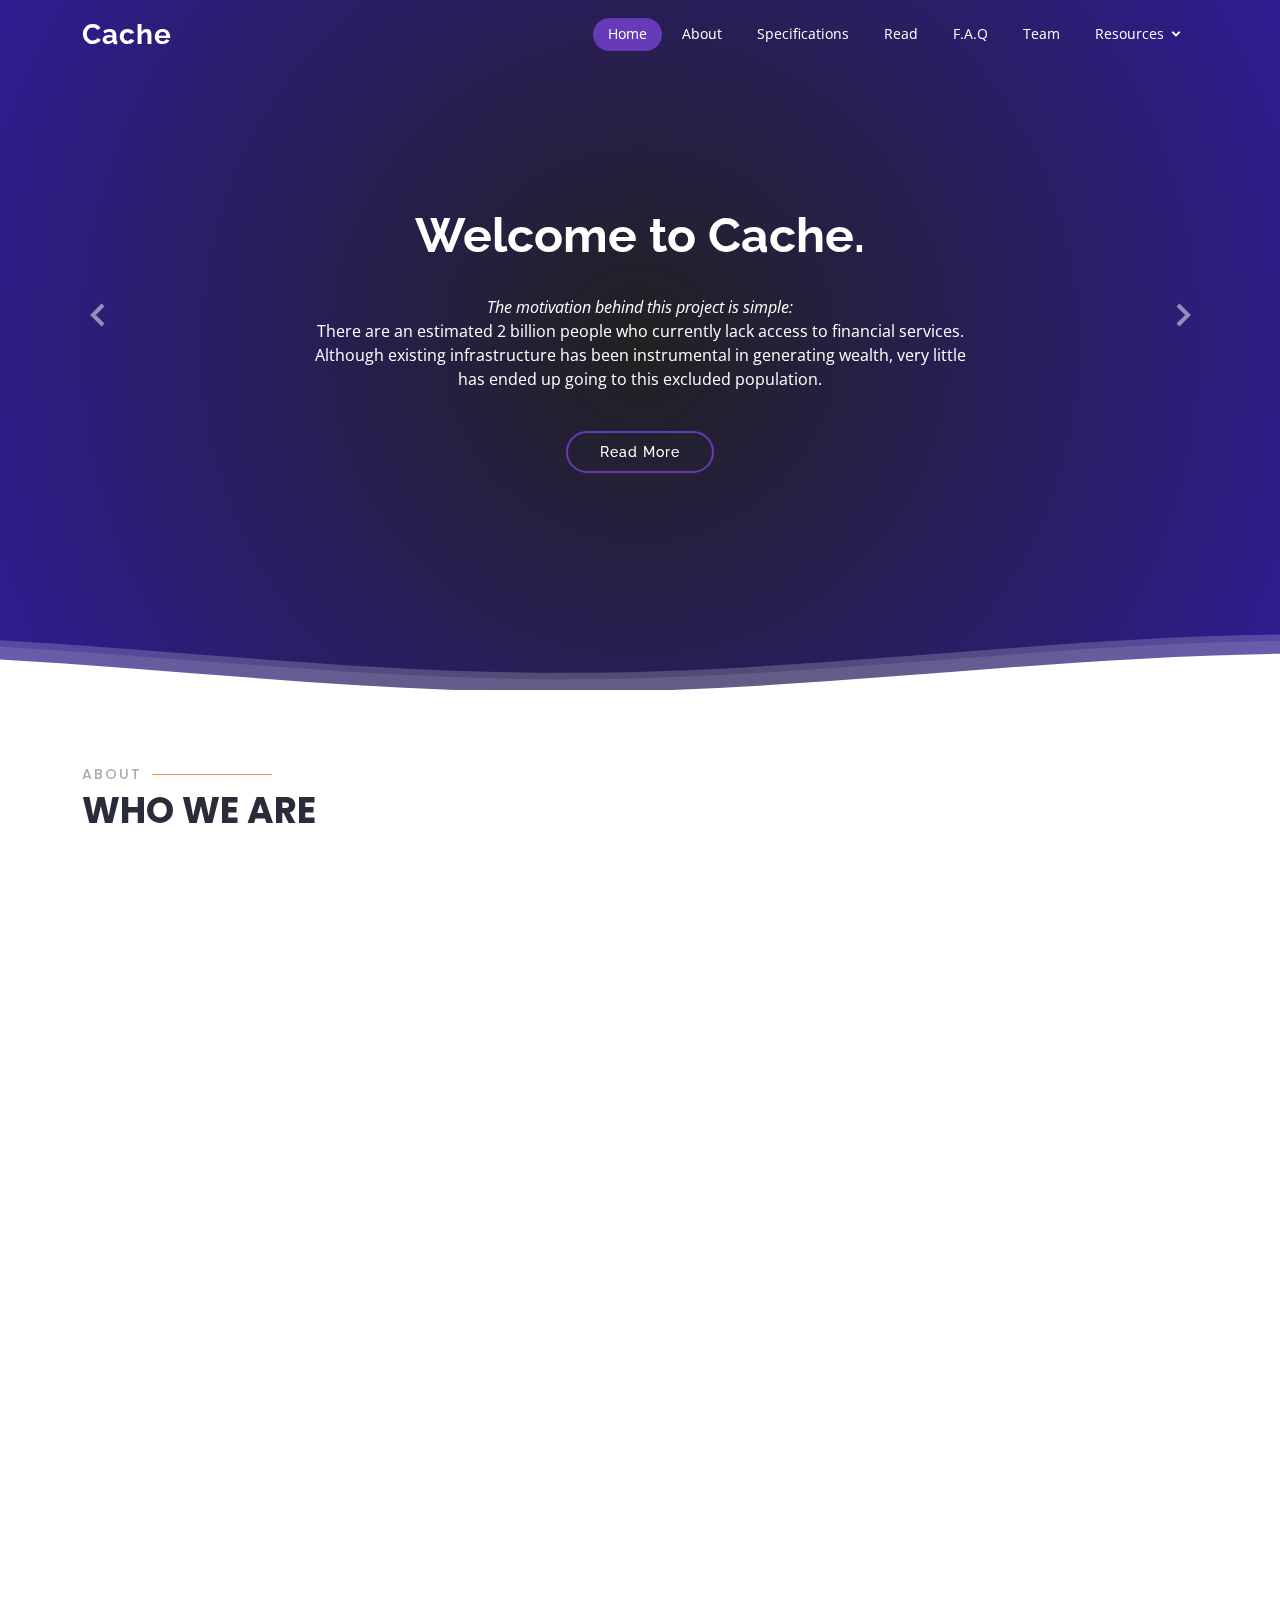
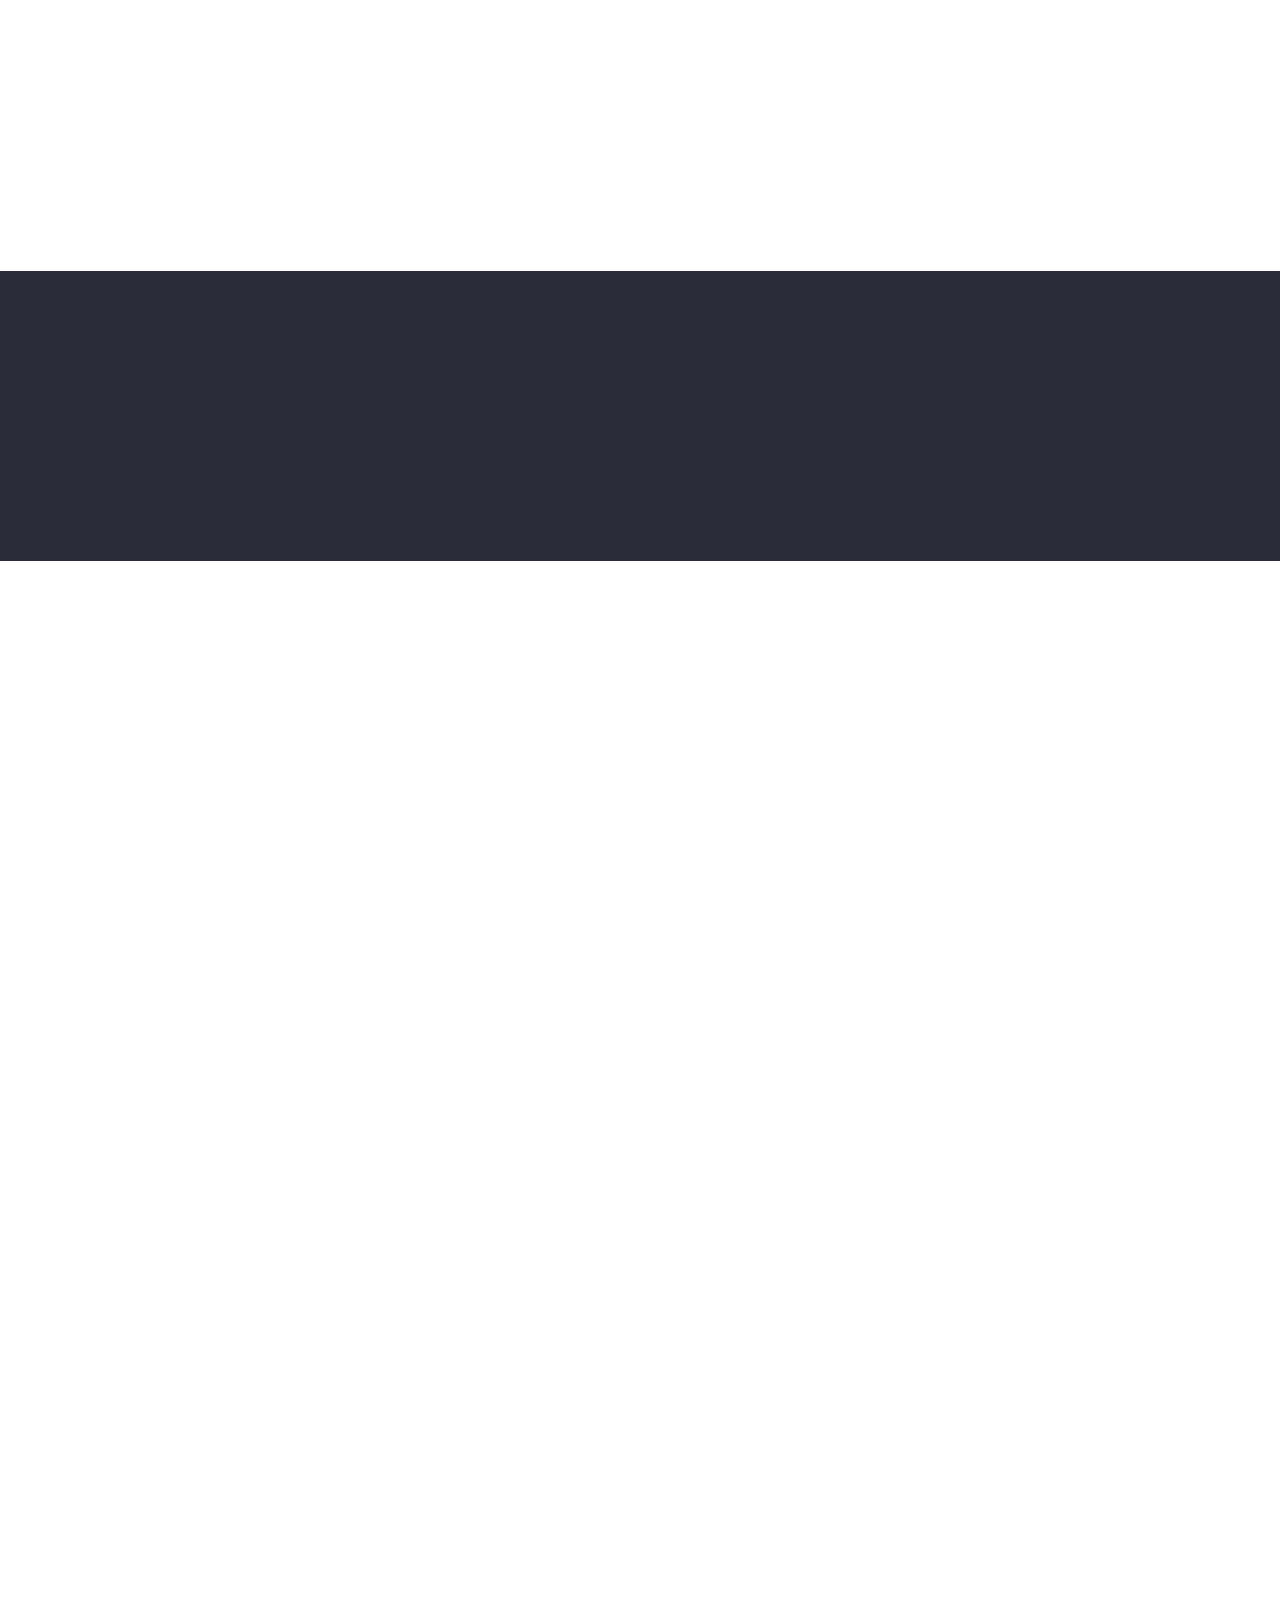
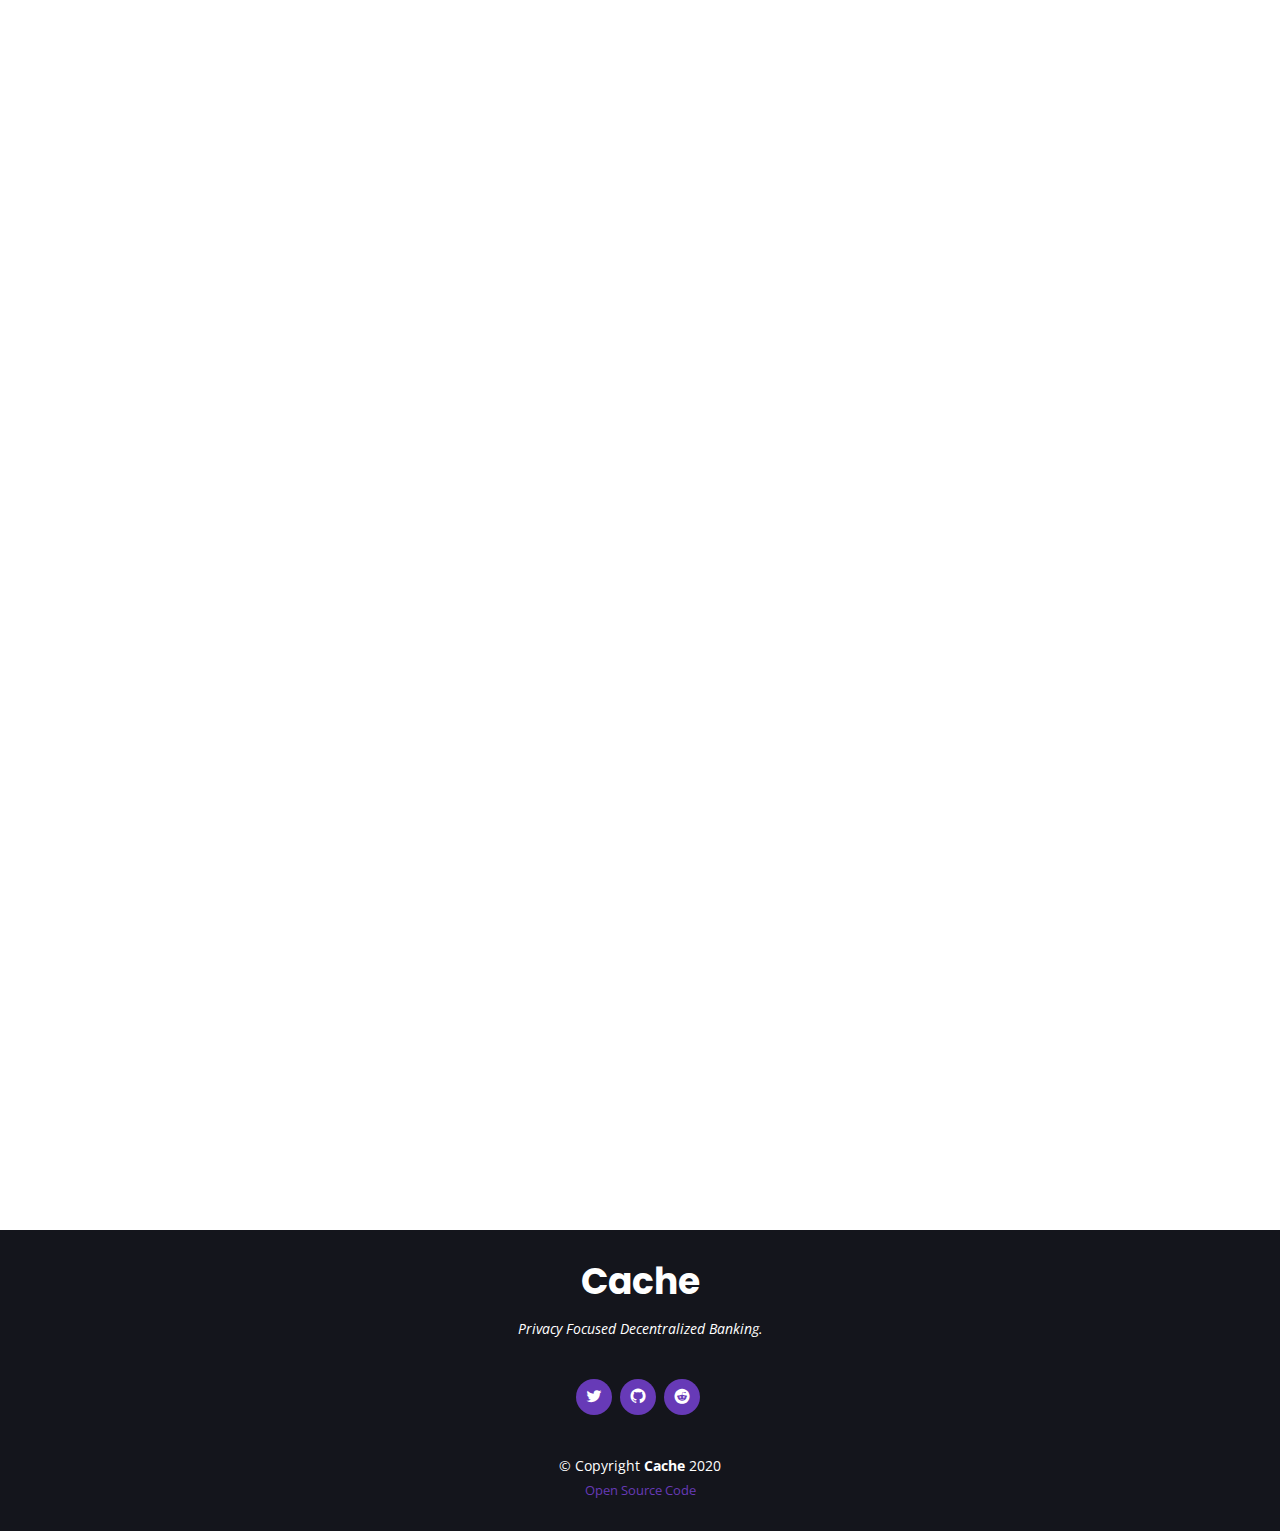
==== index.html @ 95c141a8 "First proper revamp of the revamp" ====
<!DOCTYPE html>
<html lang="en">

<head>
  <meta charset="utf-8">
  <meta content="width=device-width, initial-scale=1.0" name="viewport">

  <title>Cache - Privacy Focused Decentralized Banking.</title>
  <meta content="Creating the solution to private on-chain Banking, Messaging and Finances." name="description">
  <meta content="" name="keywords">

  <!-- Favicons -->
  <link href="assets/img/favicon.ico" rel="icon">
  <link href="assets/img/cache-logo.png" rel="apple-touch-icon">

  <!-- Google Fonts -->
  <link href="https://fonts.googleapis.com/css?family=Open+Sans:300,300i,400,400i,600,600i,700,700i|Raleway:300,300i,400,400i,500,500i,600,600i,700,700i|Poppins:300,300i,400,400i,500,500i,600,600i,700,700i" rel="stylesheet">

  <!-- Vendor CSS Files -->
  <link href="assets/vendor/bootstrap/css/bootstrap.min.css" rel="stylesheet">
  <link href="assets/vendor/icofont/icofont.min.css" rel="stylesheet">
  <link href="assets/vendor/boxicons/css/boxicons.min.css" rel="stylesheet">
  <link href="assets/vendor/animate.css/animate.min.css" rel="stylesheet">
  <link href="assets/vendor/remixicon/remixicon.css" rel="stylesheet">
  <link href="assets/vendor/line-awesome/css/line-awesome.min.css" rel="stylesheet">
  <link href="assets/vendor/venobox/venobox.css" rel="stylesheet">
  <link href="assets/vendor/owl.carousel/assets/owl.carousel.min.css" rel="stylesheet">
  <link href="assets/vendor/aos/aos.css" rel="stylesheet">

  <!-- Template Main CSS File -->
  <link href="assets/css/style.css" rel="stylesheet">

</head>

<body>

  <!-- ======= Header ======= -->
  <header id="header" class="fixed-top d-flex align-items-center  header-transparent ">
    <div class="container d-flex align-items-center justify-content-between">

      <div class="logo">
        <h1 class="text-light"><a href="index.html">Cache</a></h1>
        <!-- Uncomment below if you prefer to use an image logo -->
        <!-- <a href="index.html"><img src="assets/img/logo.png" alt="" class="img-fluid"></a>-->
      </div>

      <nav class="nav-menu d-none d-lg-block">
        <ul>
          <li class="active"><a href="index.html">Home</a></li>
          <li><a href="#about">About</a></li>
          <li><a href="#services">Specifications</a></li>
          <li><a href="#portfolio">Read</a></li>
          <li><a href="#faq">F.A.Q</a></li>
          <li><a href="#team">Team</a></li>
          <li class="drop-down"><a href="">Resources</a>
            <ul>
              <li><a href="https://explorer.cxche.org/">Blockchain Explorer</a></li>
              <li><a href="#">Cold Wallet (TO DO)</a></li>
              <li><a href="https://miningpoolstats.stream/cache">Mining Pools</a></li>
              <li class="drop-down"><a href="#">Documents</a>
                <ul>
                  <li><a href="#">RPC Document (TO DO)</a></li>
                  <li><a href="#">Whitepaper (TO DO)</a></li>
                </ul>
              </li>
            </ul>
          </li>
        </ul>
      </nav><!-- .nav-menu -->

    </div>
  </header><!-- End Header -->

  <!-- ======= Hero Section ======= -->
  <section id="hero" class="d-flex flex-column justify-content-end align-items-center">
    <div id="heroCarousel" data-bs-interval="5000" class="container carousel carousel-fade" data-bs-ride="carousel">

      <!-- Slide 1 -->
      <div class="carousel-item active">
        <div class="carousel-container">
          <h2 class="animate__animated animate__fadeInDown">Welcome to <span>Cache.</span></h2>
          <p class="animate__animated fanimate__adeInUp">
            <i>The motivation behind this project is simple:</i>
            <br>
            There are an estimated 2 billion people who currently lack access to financial services. Although existing infrastructure has been instrumental in generating wealth, very little has ended up going to this excluded population.
          </p>
          <a href="#about" class="btn-get-started animate__animated animate__fadeInUp scrollto">Read More</a>
        </div>
      </div>

      <!-- Slide 2 -->
      <div class="carousel-item">
        <div class="carousel-container">
          <h2 class="animate__animated animate__fadeInDown">Cache Banking.</h2>
          <p class="animate__animated animate__fadeInUp">
            The Cache Blockchain offers the ability for normal, everyday users to invest into the future with legitimate, on-chain private banking.
          </p>
          <a href="#about" class="btn-get-started animate__animated animate__fadeInUp scrollto">Read More</a>
        </div>
      </div>

      <!-- Slide 3 -->
      <div class="carousel-item">
        <div class="carousel-container">
          <h2 class="animate__animated animate__fadeInDown">Cache Finance.</h2>
          <p class="animate__animated animate__fadeInUp">
            Cache aims to study the best practices of the fiat world and work towards developing products to be user-friendly for the people.
          </p>
          <a href="#about" class="btn-get-started animate__animated animate__fadeInUp scrollto">Read More</a>
        </div>
      </div>

      <!-- Slide 4 -->
      <div class="carousel-item">
        <div class="carousel-container">
          <h2 class="animate__animated animate__fadeInDown">Cache Messages.</h2>
          <p class="animate__animated animate__fadeInUp">
            Another feature Cache has to offer is on-chain private messaging that is censorship resistant, no matter where your geo-location is. 
          </p>
          <a href="#about" class="btn-get-started animate__animated animate__fadeInUp scrollto">Read More</a>
        </div>
      </div>

      <a class="carousel-control-prev" href="#heroCarousel" role="button" data-bs-slide="prev">
        <span class="carousel-control-prev-icon bx bx-chevron-left" aria-hidden="true"></span>
        <span class="sr-only">Previous</span>
      </a>

      <a class="carousel-control-next" href="#heroCarousel" role="button" data-bs-slide="next">
        <span class="carousel-control-next-icon bx bx-chevron-right" aria-hidden="true"></span>
        <span class="sr-only">Next</span>
      </a>

    </div>

    <svg class="hero-waves" xmlns="http://www.w3.org/2000/svg" xmlns:xlink="http://www.w3.org/1999/xlink" viewBox="0 24 150 28 " preserveAspectRatio="none">
      <defs>
        <path id="wave-path" d="M-160 44c30 0 58-18 88-18s 58 18 88 18 58-18 88-18 58 18 88 18 v44h-352z">
      </defs>
      <g class="wave1">
        <use xlink:href="#wave-path" x="50" y="3" fill="rgba(255,255,255, .1)">
      </g>
      <g class="wave2">
        <use xlink:href="#wave-path" x="50" y="0" fill="rgba(255,255,255, .2)">
      </g>
      <g class="wave3">
        <use xlink:href="#wave-path" x="50" y="9" fill="#fff">
      </g>
    </svg>

  </section><!-- End Hero -->

  <main id="main">

    <!-- ======= About Section ======= -->
    <section id="about" class="about">
      <div class="container">

        <div class="section-title" data-aos="zoom-out">
          <h2>About</h2>
          <p>Who we are</p>
        </div>

        <div class="row content" data-aos="fade-up">
          <div class="col-lg-6">
            <p>
              The Cache Team and its contributors are honest everyday people that have come together to help create a powerful decentralized Blockchain which is privacy focused and holds many features. 
            </p>
            <ul>
              <li><i class="ri-check-double-line"></i> Expeirenced users with programming background.</li>
              <li><i class="ri-check-double-line"></i> Honest team whom work daily on Cache.</li>
              <li><i class="ri-check-double-line"></i> Non-Anon Team.</li>
            </ul>
          </div>
          <div class="col-lg-6 pt-4 pt-lg-0">
            <p>
              The Cache team are always looking for more people to get hands on with Cache so if you think you could help benefit the project then please put yourself forward. Cache works with its community members to help the project become the best it can be as we believe by putting members first because they're the users who actually use Cache and its software.
            </p>
            <!-- <a href="#" class="btn-learn-more">Learn More</a> // link this to get started page -->
          </div>
        </div>

      </div>
    </section><!-- End About Section -->

    <!-- ======= Features Section ======= -->
    <section id="features" class="features">
      <div class="container">

        <ul class="nav nav-tabs row d-flex">
          <li class="nav-item col-4" data-aos="zoom-in">
            <a class="nav-link active show" data-bs-toggle="tab" href="#tab-1">
              <i class="las la-piggy-bank"></i>
              <h4 class="d-none d-lg-block">Cache Banking</h4>
            </a>
          </li>
          <li class="nav-item col-4" data-aos="zoom-in" data-aos-delay="100">
            <a class="nav-link" data-bs-toggle="tab" href="#tab-2">
              <i class="las la-donate"></i>
              <h4 class="d-none d-lg-block">Cache Finance</h4>
            </a>
          </li>
          <li class="nav-item col-4" data-aos="zoom-in" data-aos-delay="200">
            <a class="nav-link" data-bs-toggle="tab" href="#tab-3">
              <i class="las la-comment"></i>
              <h4 class="d-none d-lg-block">Cache Messages</h4>
            </a>
          </li>
        </ul>

        <div class="tab-content" data-aos="fade-up">
          <div class="tab-pane active show" id="tab-1">
            <div class="row">
              <div class="col-lg-6 order-2 order-lg-1 mt-3 mt-lg-0">
                <h3>Cache Banking.</h3>
                <p class="font-italic">
                  As well as being able to send transactions to your uncle billy or auntie annie, you can safely deposit your Cache with some interest rate. In general, this feature allows users to deposit a portion of their $CXCHE on to the Cache Blockchain for certain periods and thrn after the chosen period has finished, they can withdraw it back with some interest as a part of main Cache supply. Banking for a longer period gives users a bigger interest rate as they're willing to wait the tim. Banking is broken up in 5 tiers with each tier varying in APR %.
                  If you scroll down to the Frequently Asked Questions section, you will be able to read about all 5 tiers.
                </p>
                <ul>
                  <li><i class="ri-check-double-line"></i> 1 Month - 1 Year Deposit Terms</li>
                  <li><i class="ri-check-double-line"></i> Minimum <code>1.00000 $CXCHE</code> to Deposit.</li>
                  <li><i class="ri-check-double-line"></i> Earn up to 8% APR interest.</li>
                </ul>
                <p>
                  <br>
                  Since <code>v1.0.4</code> version of Cache's software, you create deposits either using the Desktop Wallet or through the Client Wallet.
                </p>
              </div>
              <div class="col-lg-6 order-1 order-lg-2 text-center">
                <img src="assets/img/features-1.png" alt="" class="img-fluid">
              </div>
            </div>
          </div>
          <div class="tab-pane" id="tab-2">
            <div class="row">
              <div class="col-lg-6 order-2 order-lg-1 mt-3 mt-lg-0">
                <h3>Cache Finance</h3>
                <p>
                  Cache is a robust Proof-of-Work/Proof-of-Stake hybrid blockchain with instant transactions and highly secure encrypted messaging features at its core.
                  Cache uses privacy-enhancing technologies to achieve anonymity and fungibility. It has attracted users desiring privacy measures that are not provided in more popular cryptocurrencies
                </p>
                <ul>
                  <li><i class="ri-check-double-line"></i> Privacy Focused by Default.</li>
                  <li><i class="ri-check-double-line"></i> Create Investments.</li>
                  <li><i class="ri-check-double-line"></i> Send Messages.</li>
                  <li><i class="ri-check-double-line"></i> No Hidden Fees.</li>
                </ul>
              </div>
              <div class="col-lg-6 order-1 order-lg-2 text-center">
                <img src="assets/img/features-3.png" alt="" class="img-fluid">
              </div>
            </div>
          </div>
          <div class="tab-pane" id="tab-3">
            <div class="row">
              <div class="col-lg-6 order-2 order-lg-1 mt-3 mt-lg-0">
                <h3>Cache Messages</h3>
                <p>
                  The Cache Blockchain has the ability to send and receive E-Mail like encrypted messages.
                  Cache messages can be used for personal, family, business and social purposes.
                  Governmental and non-governmental organizations may also use Cache's messaging for communication between colleagues as the software is decenralized and has no restrictions.
                  Cache's Blockchain can accept, forward, deliver, and store messages discretely and privatly.
                  Users required to be online; they need to connect their wallet to the Blockchain.
                  There is an implied fee when sending a message to save the Blockchain from spam.
                </p>
                <ul>
                  <li><i class="ri-check-double-line"></i> Encrypted Private Messages.</li>
                  <li><i class="ri-check-double-line"></i> E-Mail like service.</li>
                  <li><i class="ri-check-double-line"></i> Flat fee at <code>0.001 $CXCHE</code> per message.</li>
                </ul>
                <p class="font-italic">
                  <i>Cache messages are only implemented in Cache's Desktop wallet and <code>cache-service</code> RPC client.
                     Soon this feature will also be implemented within the client wallet.</i>
                </p>
              </div>
              <div class="col-lg-6 order-1 order-lg-2 text-center">
                <img src="assets/img/features-2.png" alt="" class="img-fluid">
              </div>
            </div>
          </div>
        </div>
      </div>
    </section><!-- End Features Section -->

    <!-- ======= Cta Section ======= -->
    <section id="cta" class="cta">
      <div class="container">

        <div class="row" data-aos="zoom-out">
          <div class="col-lg-9 text-center text-lg-left">
            <h3>24/7 Support</h3>
            <p> The entire Cache team can be contacted via any one of the social platform in which Cache has dedicated space. For example, the Cache team have bridged all communication connections from Telegram and Discord so they never miss a conversation from either platform.</p>
          </div>
          <div class="col-lg-3 cta-btn-container text-center">
            <a class="cta-btn align-middle" href="#footer">Button to footer links</a>
          </div>
        </div>

      </div>
    </section><!-- End Cta Section -->

    <!-- ======= Services Section ======= -->
    <section id="services" class="services">
      <div class="container">

        <div class="section-title" data-aos="zoom-out">
          <h2>Cache</h2>
          <p>Specifications</p>
        </div>

        <div class="row">
          <div class="col-lg-4 col-md-6">
            <div class="icon-box" data-aos="zoom-in-left">
              <div class="icon"><i class="las la-clock" style="color: #ff689b;"></i></div>
              <h4 class="title"><a href="">Swift</a></h4>
              <p class="description">Cache is x5 faster than Bitcoin. At an average of 2 minutes, Cache can produce and send more transactions in 2 minutes than Bitcoin can in 10.</p>
            </div>
          </div>
          <div class="col-lg-4 col-md-6 mt-5 mt-md-0">
            <div class="icon-box" data-aos="zoom-in-left" data-aos-delay="100">
              <div class="icon"><i class="las la-user-shield" style="color: #e9bf06;"></i></div>
              <h4 class="title"><a href="">Private</a></h4>
              <p class="description">Every Transaction, Deposit, Withdraw and Message on Cache's Blockchain is designed for privacy and untraceablitiy without permission.
            </div>
          </div>

          <div class="col-lg-4 col-md-6 mt-5 mt-lg-0 ">
            <div class="icon-box" data-aos="zoom-in-left" data-aos-delay="200">
              <div class="icon"><i class="las la-piggy-bank" style="color: #3fcdc7;"></i></div>
              <h4 class="title"><a href="">Banking</a></h4>
              <p class="description">Lock a portion of your funds for up to a year to earn up to 8% APR interest.</p>
            </div>
          </div>
          <div class="col-lg-4 col-md-6 mt-5">
            <div class="icon-box" data-aos="zoom-in-left" data-aos-delay="300">
              <div class="icon"><i class="las la-comment" style="color:#41cf2e;"></i></div>
              <h4 class="title"><a href="">Messages</a></h4>
              <p class="description">Send private messages over the blockchain to <i>Bob's</i> address, that can only be seen by <i>Bob.</i></p>
            </div>
          </div>

          <div class="col-lg-4 col-md-6 mt-5">
            <div class="icon-box" data-aos="zoom-in-left" data-aos-delay="400">
              <div class="icon"><i class="las la-globe" style="color: #d6ff22;"></i></div>
              <h4 class="title"><a href="">Decentralized</a></h4>
              <p class="description">Decenralizing the Blockchain means there is no authority and no downtime to be expierenced.</p>
            </div>
          </div>
          <div class="col-lg-4 col-md-6 mt-5">
            <div class="icon-box" data-aos="zoom-in-left" data-aos-delay="500">
              <div class="icon"><i class="las la-file-invoice-dollar" style="color: #4680ff;"></i></div>
              <h4 class="title"><a href="">Flat Fee Rate</a></h4>
              <p class="description">No hidden fee's and no extra fee's. You pay a minimum of <code>0.001 $CXCHE</code> on every transaction, deposit, withdrawl and message.</p>
            </div>
          </div>
        </div>

      </div>
    </section><!-- End Services Section -->

    <!-- ======= Portfolio Section ======= -->
    <section id="portfolio" class="portfolio">
      <div class="container">

        <div class="section-title" data-aos="zoom-out">
          <h2>Article & Blog</h2>
          <p>Read About Cache</p>
        </div>

        <ul id="portfolio-flters" class="d-flex justify-content-end" data-aos="fade-up">
          <li data-filter="*" class="filter-active">All</li>
          <li data-filter=".filter-app">Team</li>
          <li data-filter=".filter-card">External</li>
          <li data-filter=".filter-web">Guides</li>
        </ul>

        <div class="row portfolio-container" data-aos="fade-up">

          <div class="col-lg-4 col-md-6 portfolio-item filter-app">
            <div class="portfolio-img"><img src="https://preview.uideck.com/items/basic/assets/images/blog-3.jpg" class="img-fluid" alt=""></div>
            <div class="portfolio-info">
              <h4>Cache - Privacy Focused Decentralized Banking</h4>
              <p>By: @Cache Team</p>
              <a href="https://cxche.medium.com/cxche-cache-privacy-focused-decentralised-finance-e6a9bd70f38d" class="details-link" title="More Details"><i class="bx bx-link"></i></a>
            </div>
          </div>

          <div class="col-lg-4 col-md-6 portfolio-item filter-app">
            <div class="portfolio-img"><img src="https://miro.medium.com/max/3840/1*cETThqs2Gri0yPqlNSOhxw.png" class="img-fluid" alt=""></div>
            <div class="portfolio-info">
              <h4>Why Discord?</h4>
              <p>By: @Cache Team</p>
              <a href="https://cxche.medium.com/why-discord-be2db1457db4" class="details-link" title="More Details"><i class="bx bx-link"></i></a>
            </div>
          </div>

          <div class="col-lg-4 col-md-6 portfolio-item filter-app">
            <div class="portfolio-img"><img src="https://explore.easyprojects.net/wp-content/uploads/2012/03/Project-Management-What-are-Milestones-1065x640.jpg" class="img-fluid" alt=""></div>
            <div class="portfolio-info">
              <h4>Direction of Cache</h4>
              <p>By: @Cache Team</p>
              <a href="https://cxche.medium.com/the-direction-of-cache-9e6f169d447d" class="details-link" title="More Details"><i class="bx bx-link"></i></a>
            </div>
          </div>

          <div class="col-lg-4 col-md-6 portfolio-item filter-card">
            <div class="portfolio-img"><img src="https://miro.medium.com/max/690/0*I7VLjt49wiiT_UWy" class="img-fluid" alt=""></div>
            <div class="portfolio-info">
              <h4>Cache - Privacy Focused Decentralized Banking</h4>
              <p>By: @Rana.M.Talha</p>
              <a href="https://rmtt2004.medium.com/cache-privacy-focused-blockchain-6f5974ca82cb" class="details-link" title="More Details"><i class="bx bx-link"></i></a>
            </div>
          </div>

          <div class="col-lg-4 col-md-6 portfolio-item filter-web">
            <div class="portfolio-img"><img src="https://assets.ltkcontent.com/images/34823/user-manual_0066f46bde.jpg" class="img-fluid" alt=""></div>
            <div class="portfolio-info">
              <h4>User Guides</h4>
              <p>By: @Cache Team</p>
              <a href="https://github.com/Cache-core/Guides/blob/master/README.md#user-guides-list" class="details-link" title="More Details"><i class="bx bx-link"></i></a>
            </div>
          </div>

          <div class="col-lg-4 col-md-6 portfolio-item filter-web">
            <div class="portfolio-img"><img src="https://encrypted-tbn0.gstatic.com/images?q=tbn:ANd9GcT9L8qEXxVD3nyeVcNrqlk7icJzLYJ8DLUp6Q&usqp=CAU" class="img-fluid" alt=""></div>
            <div class="portfolio-info">
              <h4>Developer Guides</h4>
              <p>By: @Cache Team</p>
              <a href="https://github.com/Cache-core/Guides/blob/master/README.md#developer-guides-list" class="details-link" title="More Details"><i class="bx bx-link"></i></a>
            </div>
          </div>


        </div>

      </div>
    </section><!-- End Portfolio Section -->

    <!-- ======= F.A.Q Section ======= -->
    <section id="faq" class="faq">
      <div class="container">

        <div class="section-title" data-aos="zoom-out">
          <h2>F.A.Q</h2>
          <p>Frequently Asked Questions</p>
        </div>

        <ul class="faq-list">

          <li data-aos="fade-up" data-aos-delay="100">
            <a data-bs-toggle="collapse" class="" data-bs-target="#faq1">Who controls Cache? <i class="icofont-simple-up"></i></a>
            <div id="faq1" class="collapse show" data-bs-parent=".faq-list">
              <p>
                Nobody owns the Cache network much like no one owns the technology behind email. Cache is controlled by all Cache users around the world, "Cachers". While developers are improving the software, they can't force a change in the Cache protocol. In order to stay compatible with each other, all users need to use software complying with the same rules. Cache can only work correctly with a complete consensus among all users. Therefore, all users and developers have a strong incentive to protect this consensus.
              </p>
            </div>
          </li>

          <li data-aos="fade-up" data-aos-delay="200">
            <a data-bs-toggle="collapse" data-bs-target="#faq2" class="collapsed">How do you create a "Cold Wallet"? <i class="icofont-simple-up"></i></a>
            <div id="faq2" class="collapse" data-bs-parent=".faq-list">
              <p>To create an offline wallet, or a "Cold Wallet" as it most-commonly reffered to, then you would head on over to the Paper Wallet website, turn your internet connection off an hit generate wallet until you feel comftable. You can also download the original source code for the website and generate a wallet that way... Your choice.
              </p>
            </div>
          </li>

          <li data-aos="fade-up" data-aos-delay="300">
            <a data-bs-toggle="collapse" data-bs-target="#faq3" class="collapsed">What are the "Banking Tiers"? <i class="icofont-simple-up"></i></a>
            <div id="faq3" class="collapse" data-bs-parent=".faq-list">
              <table class="text-center" style="width:75%">
                  <thead>
                      <tr>
                          <th scope="row">  </th>
                          <th scope="col" colspan="2">Tier 1</th>
                          <th scope="col" colspan="2">Tier 2</th>
                          <th scope="col" colspan="2">Tier 3</th>
                          <th scope="col" colspan="2">Tier 4</th>
                          <th scope="col" colspan="2">Tier 5</th>
                      </tr>
                      <tr>
                          <th scope="row">Principal</th>
                          <td colspan="2">&lt; 5,000</td>
                          <td colspan="2">5,000 - 9,999</td>
                          <td colspan="2">10,000 - 14,999</td>
                          <td colspan="2">15,000 - 19,999</td>
                          <td colspan="2">&gt; 20,000</td>
                      </tr>
                      <tr>
                          <th scope="row">Minimum Interest</th>
                          <td colspan="2">0.41%</td>
                          <td colspan="2">0.45%</td>
                          <td colspan="2">0.49%</td>
                          <td colspan="2">0.53%</td>
                          <td colspan="2">0.57%</td>
                      </tr>
                      <tr>
                          <th scope="row">Maximum Interest</th>
                          <td colspan="2">6.00%</td>
                          <td colspan="2">6.50%</td>
                          <td colspan="2">7.00%</td>
                          <td colspan="2">7.50%</td>
                          <td colspan="2">8.00%</td>
                      </tr>
                  </thead>
                  <tbody></tbody>
              </table>
            </div>
          </li>

          <li data-aos="fade-up" data-aos-delay="400">
            <a data-bs-toggle="collapse" data-bs-target="#faq4" class="collapsed">Cache Asset Specifications  <i class="icofont-simple-up"></i></a>
            <div id="faq4" class="collapse" data-bs-parent=".faq-list">
                <table class="text-center" style="width:45%">
                  <thead>
                      <tr>
                          <th scope="row">Address Prefix  </th>
                          <th scope="col" colspan="2"><code>cxche</code></th>
                      </tr>
                      <tr>
                          <th scope="row">Max Supply  </th>
                          <th scope="col" colspan="2"><code>300,000,000</code></th>
                      </tr>
                      <tr>
                          <th scope="row">Foundation Fund  </th>
                          <th scope="col" colspan="2"><code>15,000,000</code></th>
                          <th scope="col" colspan="2"><a href="https://cxche.medium.com/the-direction-of-cache-9e6f169d447d">Read more...</a></th>
                      </tr>
                      <tr>
                          <th scope="row">Decimal  </th>
                          <th scope="col" colspan="2"><code>5</code></th>
                      </tr>
                      <tr>
                          <th scope="row">Block Fee  </th>
                          <th scope="col" colspan="2"><code>0.00100</code></th>
                      </tr>
                      <tr>
                          <th scope="row">Block Time  </th>
                          <th scope="col" colspan="2"><code>120 seconds</code></th>
                      </tr>
                      <tr>
                          <th scope="row">Min Bank Term  </th>
                          <th scope="col" colspan="2"><code>1 month</code></th>
                      </tr>
                      <tr>
                          <th scope="row">Max Bank Term  </th>
                          <th scope="col" colspan="2"><code>12 months</code></th>
                      </tr>
                      <tr>
                          <th scope="row">Min Bank APR %  </th>
                          <th scope="col" colspan="2"><code>0.408%</code></th>
                      </tr>
                      <tr>
                          <th scope="row">Max Bank APR %  </th>
                          <th scope="col" colspan="2"><code>8%</code></th>
                      </tr>
                  </thead>
                  <tbody></tbody>
              </table>
            </div>
          </li>

          <li data-aos="fade-up" data-aos-delay="500">
            <a data-bs-toggle="collapse" data-bs-target="#faq5" class="collapsed">Is Cache fully virtual and immaterial? <i class="icofont-simple-up"></i></a>
            <div id="faq5" class="collapse" data-bs-parent=".faq-list">
              <p>
                Cache is as virtual as the credit cards and online banking networks people use everyday. Cache can be used to pay online and in physical stores just like any other form of money. Cache balances are stored in a large distributed network, and they cannot be fraudulently altered by anybody. In other words, Cache users have exclusive control over their funds and $CXCHE cannot vanish just because they are virtual.
              </p>
            </div>
          </li>

          <li data-aos="fade-up" data-aos-delay="600">
            <a data-bs-toggle="collapse" data-bs-target="#faq6" class="collapsed">How do you deposit coin onto the Cache blockchain? <i class="icofont-simple-up"></i></a>
            <div id="faq6" class="collapse" data-bs-parent=".faq-list">
              <p>
                You can deposit coins either via the Desktop GUI Wallet or the core Client Wallet. 
              </p>
            </div>
          </li>

        </ul>

      </div>
    </section><!-- End F.A.Q Section -->

    <!-- ======= Team Section ======= -->
    <section id="team" class="team">
      <div class="container">

        <div class="section-title" data-aos="zoom-out">
          <h2>Team</h2>
          <p>Our Hardworking Team</p>
        </div>

        <div class="row">

          <div class="col-lg-3 col-md-6 d-flex align-items-stretch">
            <div class="member" data-aos="fade-up">
              <div class="member-img">
                <img src="https://cxche.org/images/avatars/effy.jpg" class="img-fluid" alt="">
                <div class="social">
                  <a href="https://twitter.com/07__jayjay/"><i class="icofont-twitter"></i></a>
                  <a href="https://github.com/en4orcer"><i class="lab la-github"></i></a>
                  <a href="https://reddit.com/u/en4orcer/"><i class="icofont-reddit"></i></a>
                  <a href="https://www.linkedin.com/in/en4orcer/"><i class="icofont-linkedin"></i></a>
                </div>
              </div>
              <div class="member-info">
                <h4>Jack (Effy)</h4>
                <span>Core Team</span>
                <span>Software Engineer</span>
                <span>Social Media Moderator</span>
              </div>
            </div>
          </div>

          <div class="col-lg-3 col-md-6 d-flex align-items-stretch">
            <div class="member" data-aos="fade-up" data-aos-delay="100">
              <div class="member-img">
                <img src="https://media.discordapp.net/attachments/759261455136325653/780327551146131476/Mark-360x360.jpg" class="img-fluid" alt="">
                <div class="social">
                  <a href="https://twitter.com/markriseley"><i class="icofont-twitter"></i></a>
                  <a href="https://github.com/Tastigernet"><i class="lab la-github"></i></a>
                </div>
              </div>
              <div class="member-info">
                <h4>Mark (Tastiger)</h4>
                <span>Core Team</span>
                <span>Community Manager</span>
                <span>Service Operator</span>
                <span>Software Engineer</span>
              </div>
            </div>
          </div>

          <div class="col-lg-3 col-md-6 d-flex align-items-stretch">
            <div class="member" data-aos="fade-up" data-aos-delay="200">
              <div class="member-img">
                <img src="https://media.discordapp.net/attachments/771589460181123103/780210230956392468/image0.jpg" class="img-fluid" alt="">
                <div class="social">
                  <a href="https://twitter.com/Menutra"><i class="icofont-twitter"></i></a>
                  <a href="https://github.com/Menutra"><i class="lab la-github"></i></a>
                  <a href="https://reddit.com/u/Menutra"><i class="icofont-reddit"></i></a>
                </div>
              </div>
              <div class="member-info">
                <h4>James (Synku)</h4>
                <span>Discord Community Moderator</span>
              </div>
            </div>
          </div>

          <div class="col-lg-3 col-md-6 d-flex align-items-stretch">
            <div class="member" data-aos="fade-up" data-aos-delay="300">
              <div class="member-img">
                <img src="https://avatars1.githubusercontent.com/u/65866311?s=460&u=e7d18a021e138ea649105a50416035177a2ef26b&v=4" class="img-fluid" alt="">
                <div class="social">
                  <a href="https://letshash.it"><i class="bx bx-link"></i></a>
                  <a href="https://github.com/eskal"><i class="lab la-github"></i></a>
                </div>
              </div>
              <div class="member-info">
                <h4>Eskal</h4>
                <span>Supporting Partner (LetsHash.it)</span>
                <span>Public Node Operator</span>
              </div>
            </div>
          </div>

          <div class="col-lg-3 col-md-6 d-flex align-items-stretch">
            <div class="member" data-aos="fade-up" data-aos-delay="200">
              <div class="member-img">
                <img src="https://en4orcer.github.io/website-v2/assets/images/avatars/anon.png" class="img-fluid" alt="">
                <div class="social">
                  <a href="https://twitter.com/C3por21"><i class="icofont-twitter"></i></a>
                </div>
              </div>
              <div class="member-info">
                <h4>C3por2</h4>
                <span>Discord Community Moderator</span>
                <span>Service Operator</span>
              </div>
            </div>
          </div>

        </div>

      </div>
    </section><!-- End Team Section -->

  </main><!-- End #main -->

  <!-- ======= Footer ======= -->
  <footer id="footer">
    <div class="container">
      <h3>Cache</h3>
      <p>Privacy Focused Decentralized Banking.</p>
      <div class="social-links">
        <a href="https://twitter.com/CacheCore" class="twitter"><i class="bx bxl-twitter"></i></a>
        <a href="https://github.com/cache-core" class="github"><i class="bx bxl-github"></i></a>
        <a href="https://reddit.com/r/cxche" class="reddit"><i class="bx bxl-reddit"></i></a>
      </div>
      <div class="copyright">
        &copy; Copyright <strong><span>Cache</span></strong> 2020
      </div>
      <div class="credits">
        <!-- All the links in the footer should remain intact. -->
        <!-- You can delete the links only if you purchased the pro version. -->
        <!-- Licensing information: https://bootstrapmade.com/license/ -->
        <!-- Purchase the pro version with working PHP/AJAX contact form: https://bootstrapmade.com/selecao-bootstrap-template/ -->
        <a href="https://github.com/cache-core">Open Source Code</a>
      </div>
    </div>
  </footer><!-- End Footer -->

  <a href="#" class="back-to-top"><i class="ri-arrow-up-line"></i></a>

  <!-- Vendor JS Files -->
  <script src="assets/vendor/jquery/jquery.min.js"></script>
  <script src="assets/vendor/bootstrap/js/bootstrap.bundle.min.js"></script>
  <script src="assets/vendor/jquery.easing/jquery.easing.min.js"></script>
  <script src="assets/vendor/php-email-form/validate.js"></script>
  <script src="assets/vendor/isotope-layout/isotope.pkgd.min.js"></script>
  <script src="assets/vendor/venobox/venobox.min.js"></script>
  <script src="assets/vendor/owl.carousel/owl.carousel.min.js"></script>
  <script src="assets/vendor/aos/aos.js"></script>

  <!-- Template Main JS File -->
  <script src="assets/js/main.js"></script>

</body>

</html>
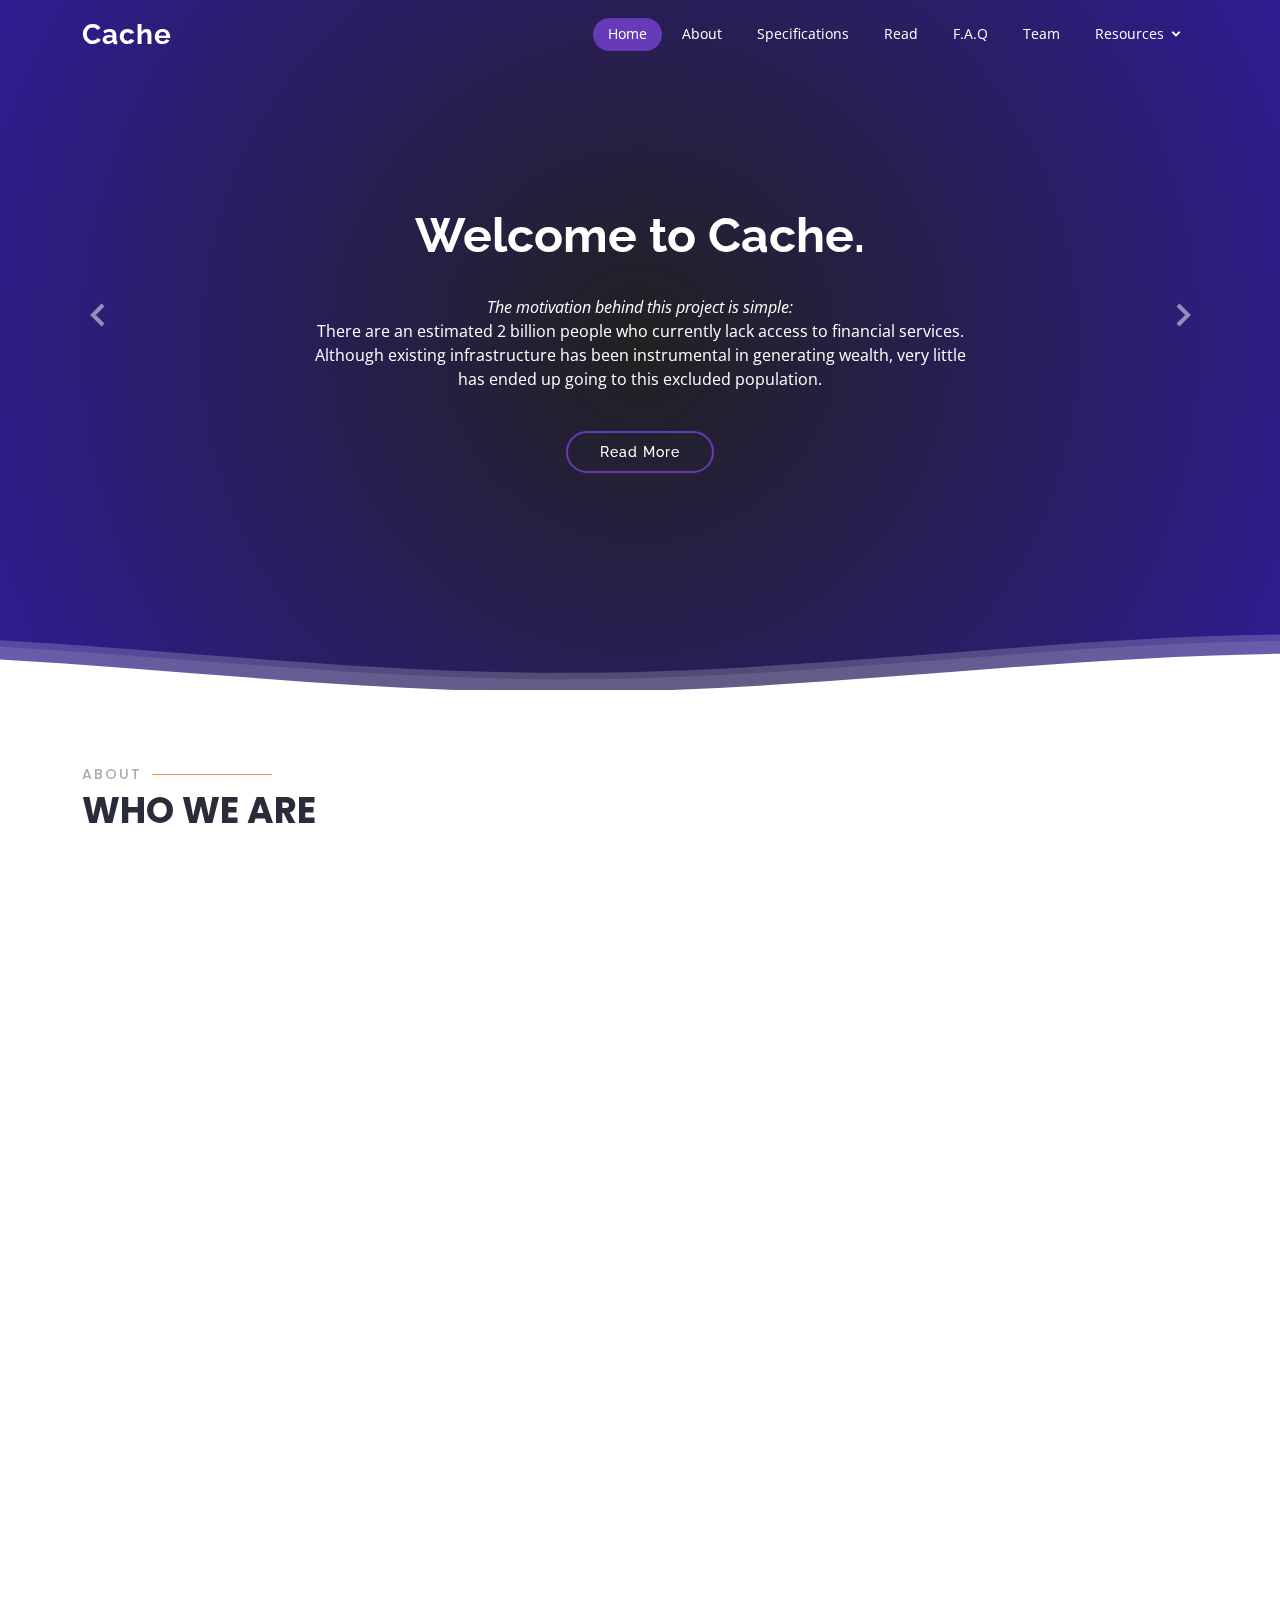
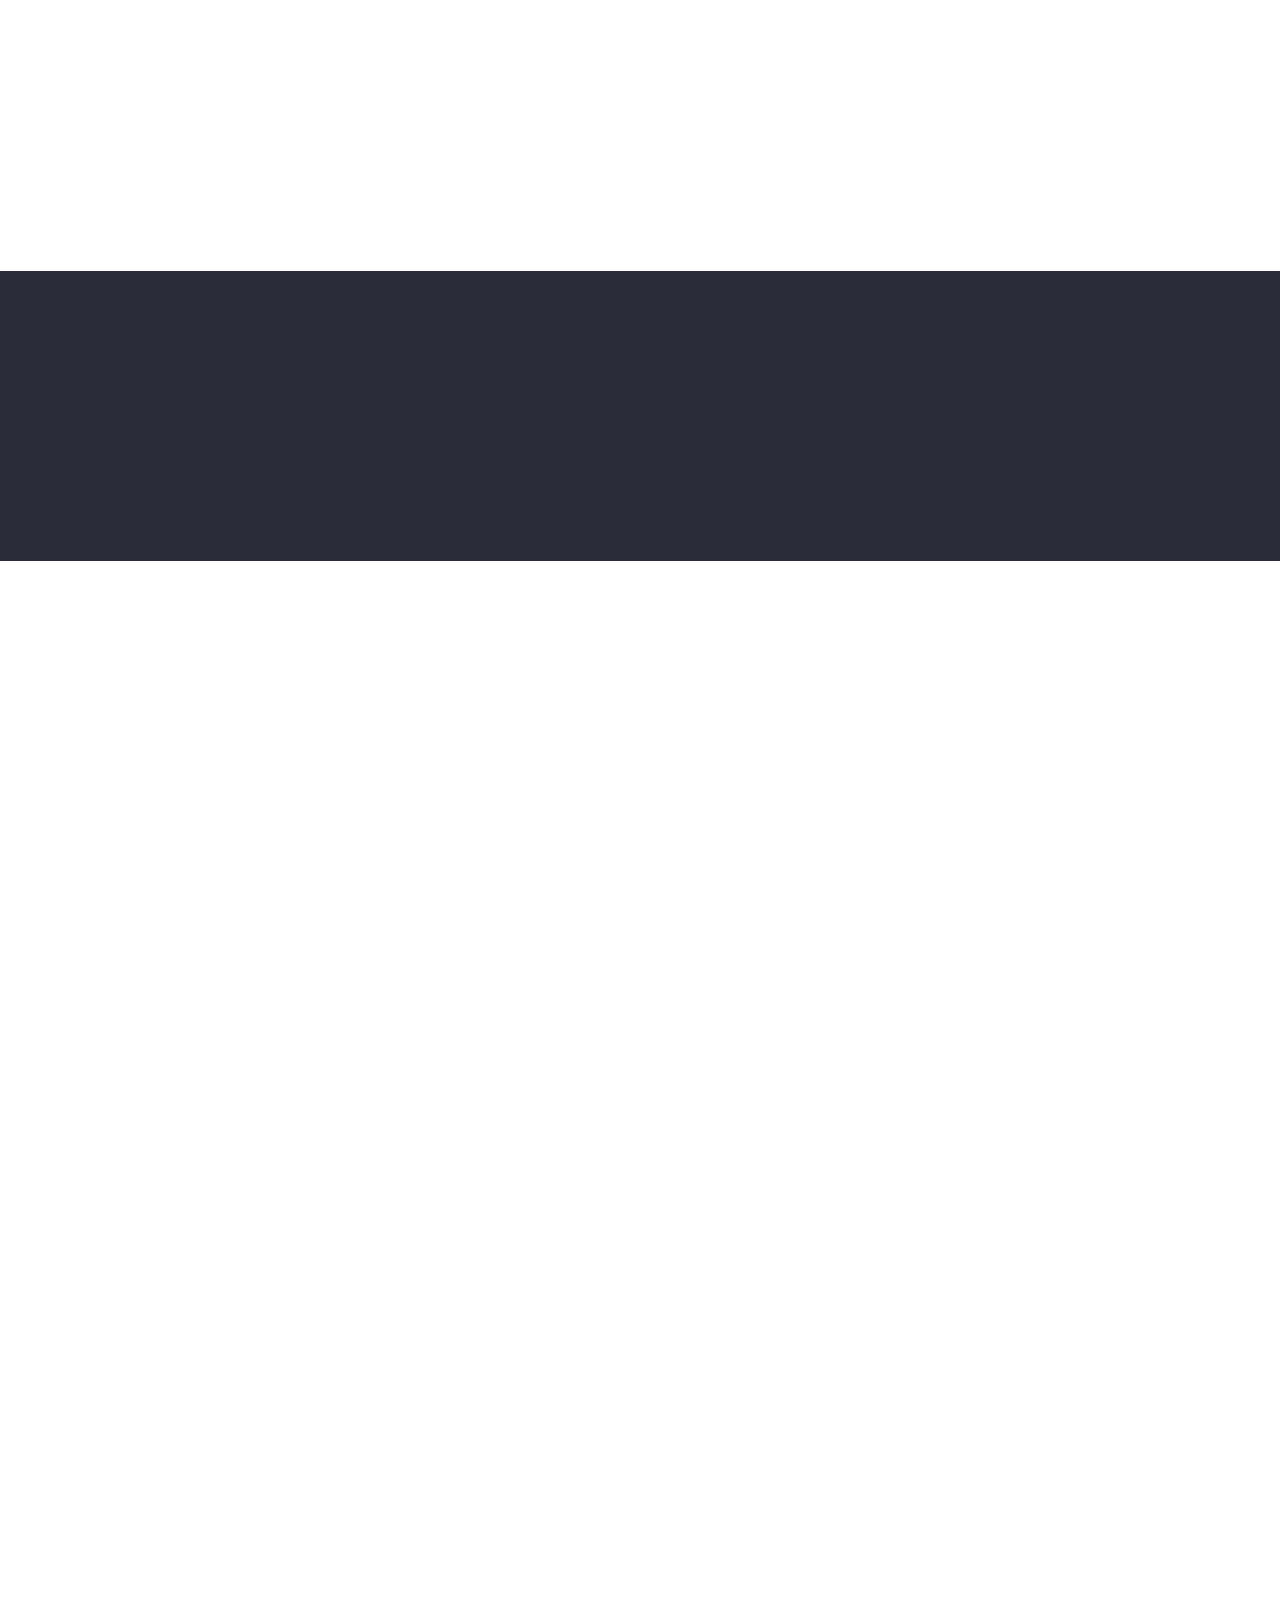
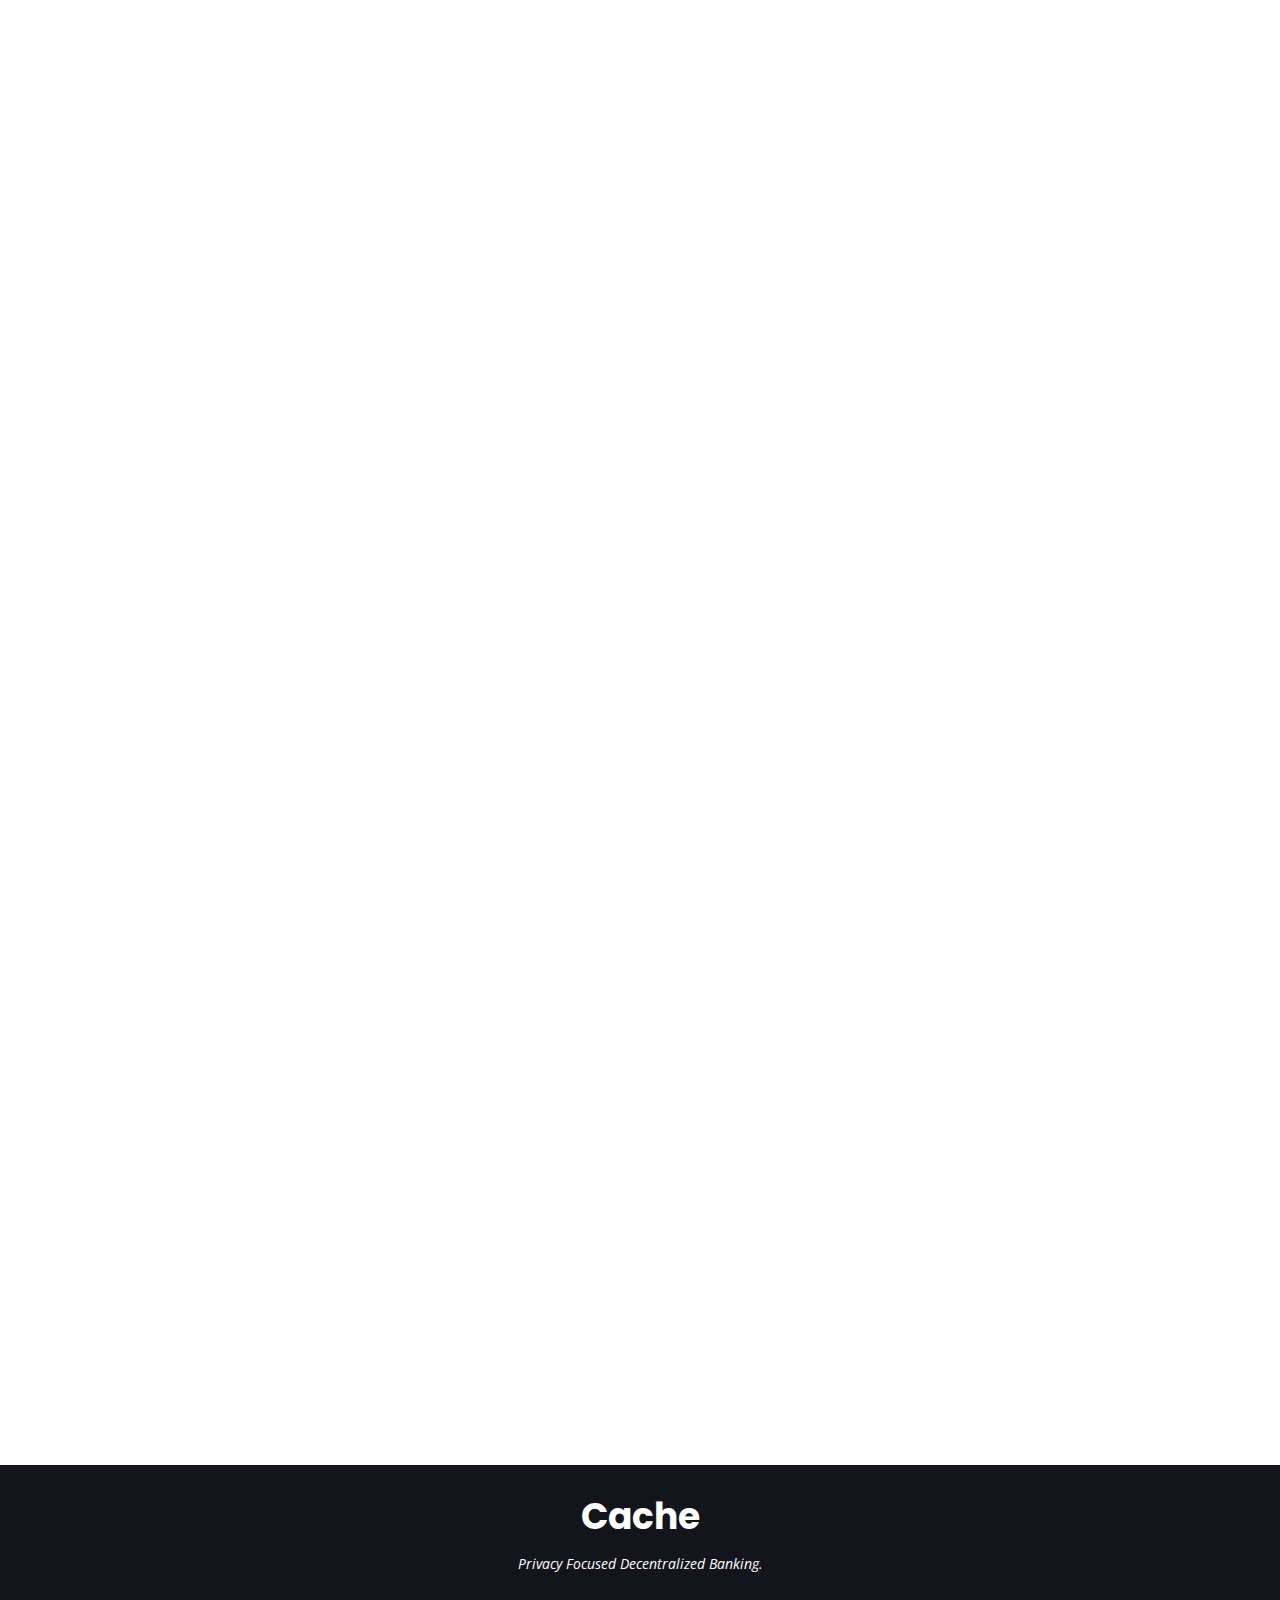
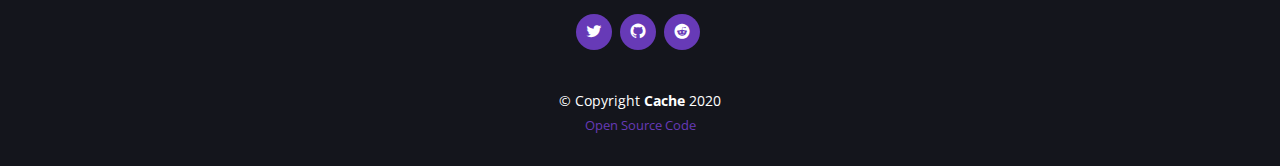
==== commit 5dd1fc88: "Update team image" ====
--- a/index.html
+++ b/index.html
@@ -597,7 +597,7 @@
           <div class="col-lg-3 col-md-6 d-flex align-items-stretch">
             <div class="member" data-aos="fade-up">
               <div class="member-img">
-                <img src="https://cxche.org/images/avatars/effy.jpg" class="img-fluid" alt="">
+                <img src="assets/img/avatars/effy.jpg" class="img-fluid" alt="">
                 <div class="social">
                   <a href="https://twitter.com/07__jayjay/"><i class="icofont-twitter"></i></a>
                   <a href="https://github.com/en4orcer"><i class="lab la-github"></i></a>
@@ -730,4 +730,4 @@
 
 </body>
 
-</html>+</html>
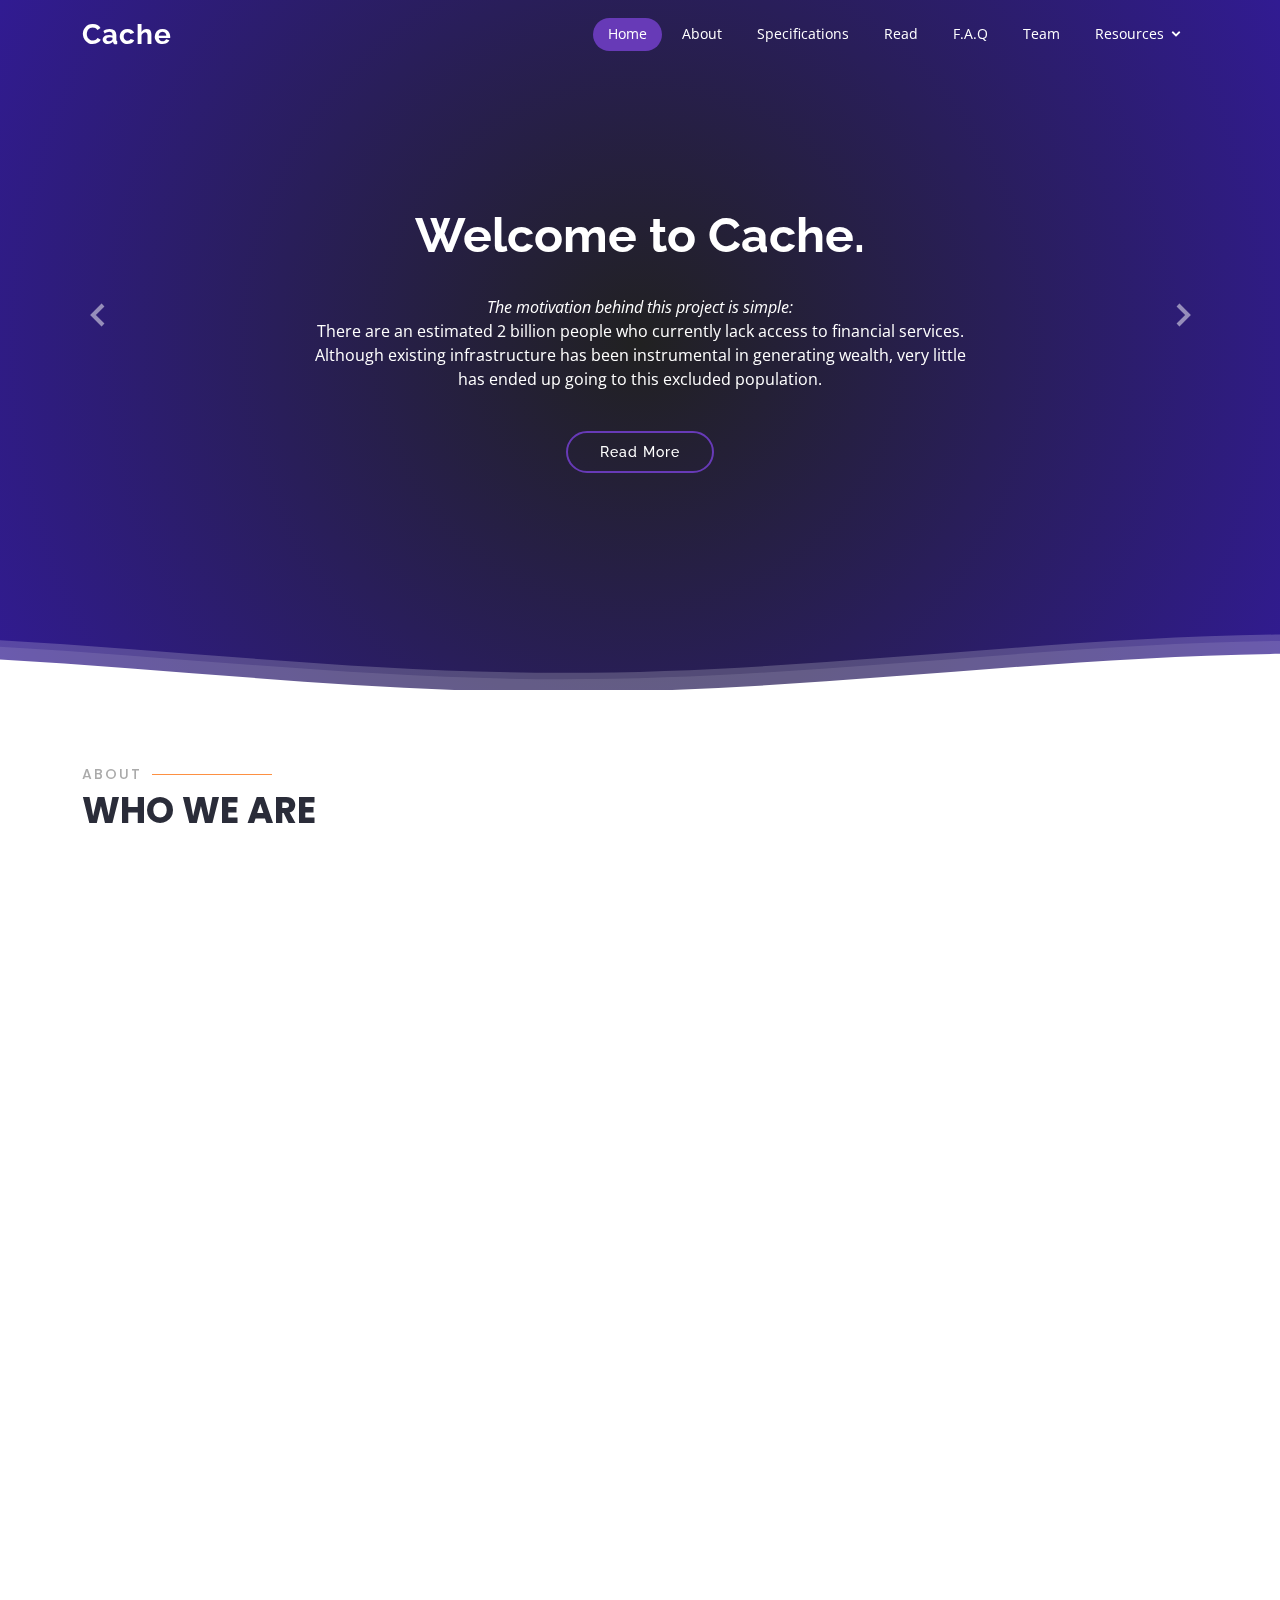
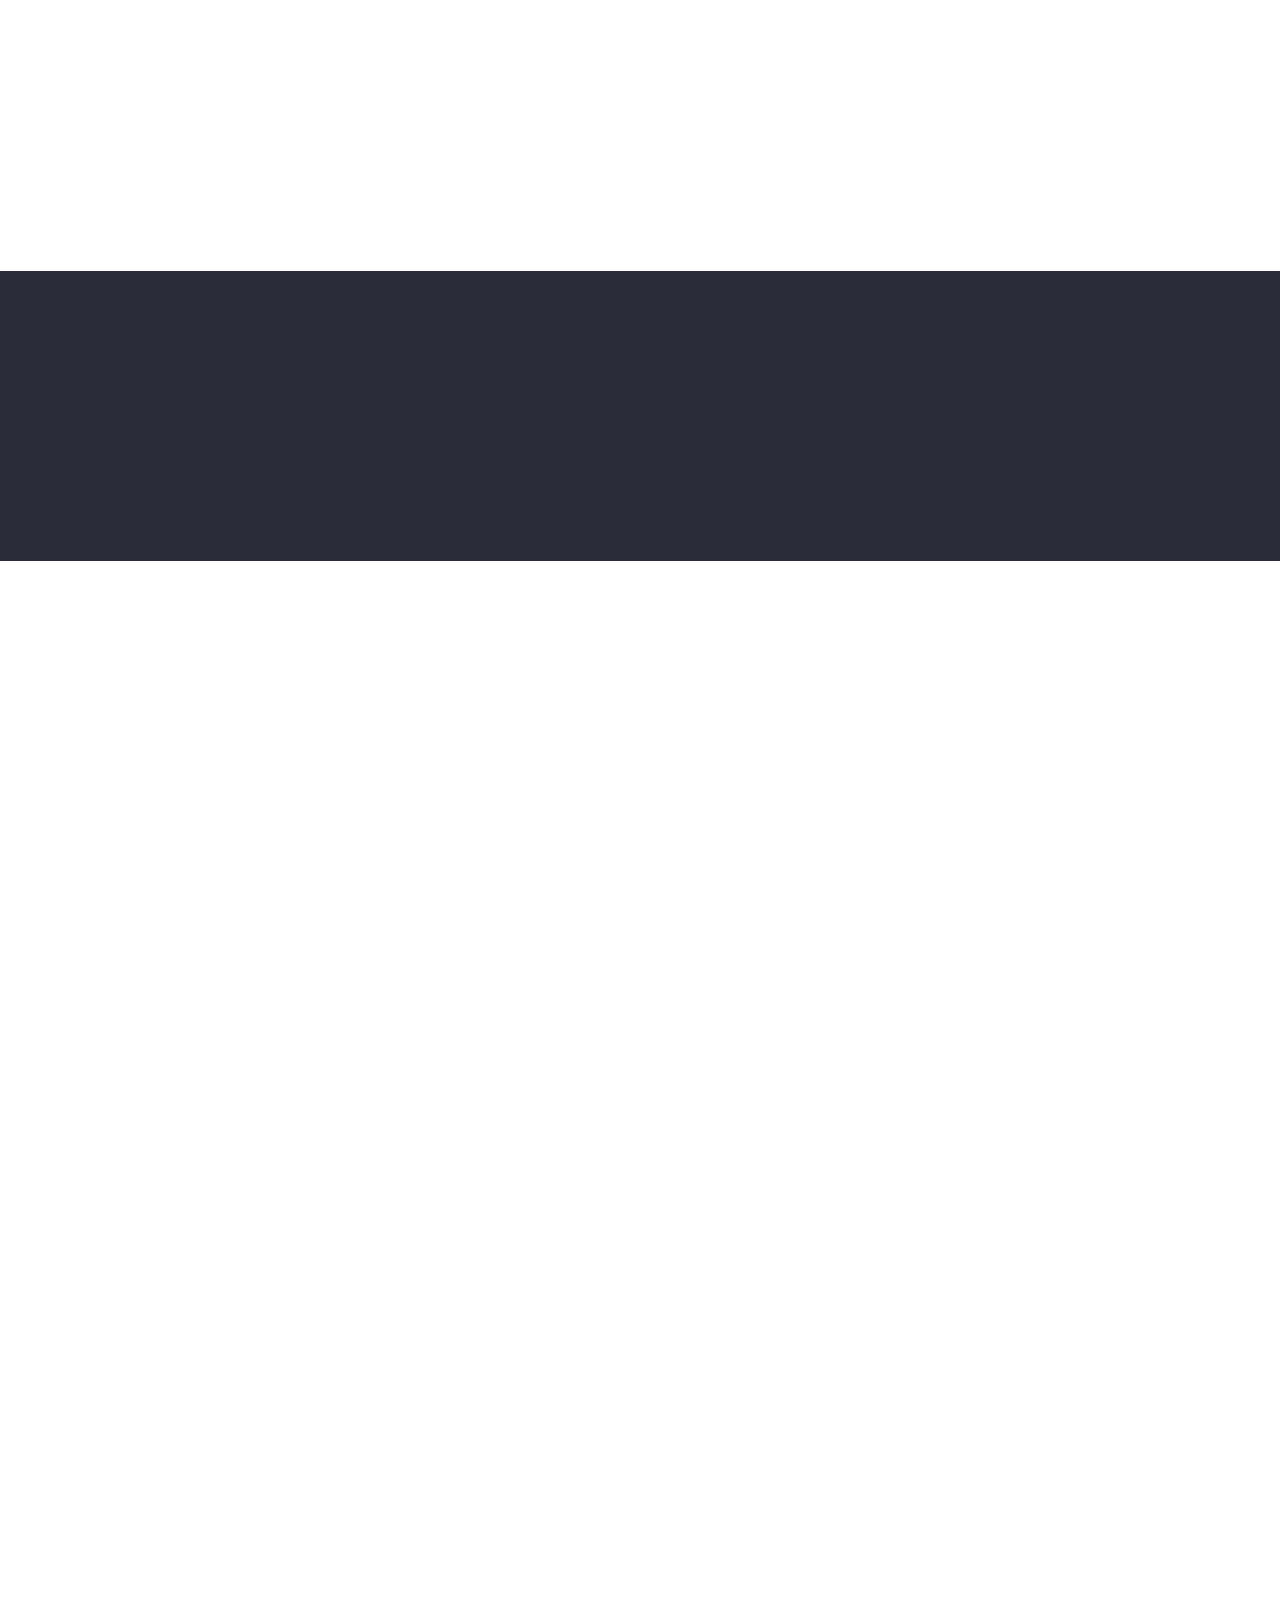
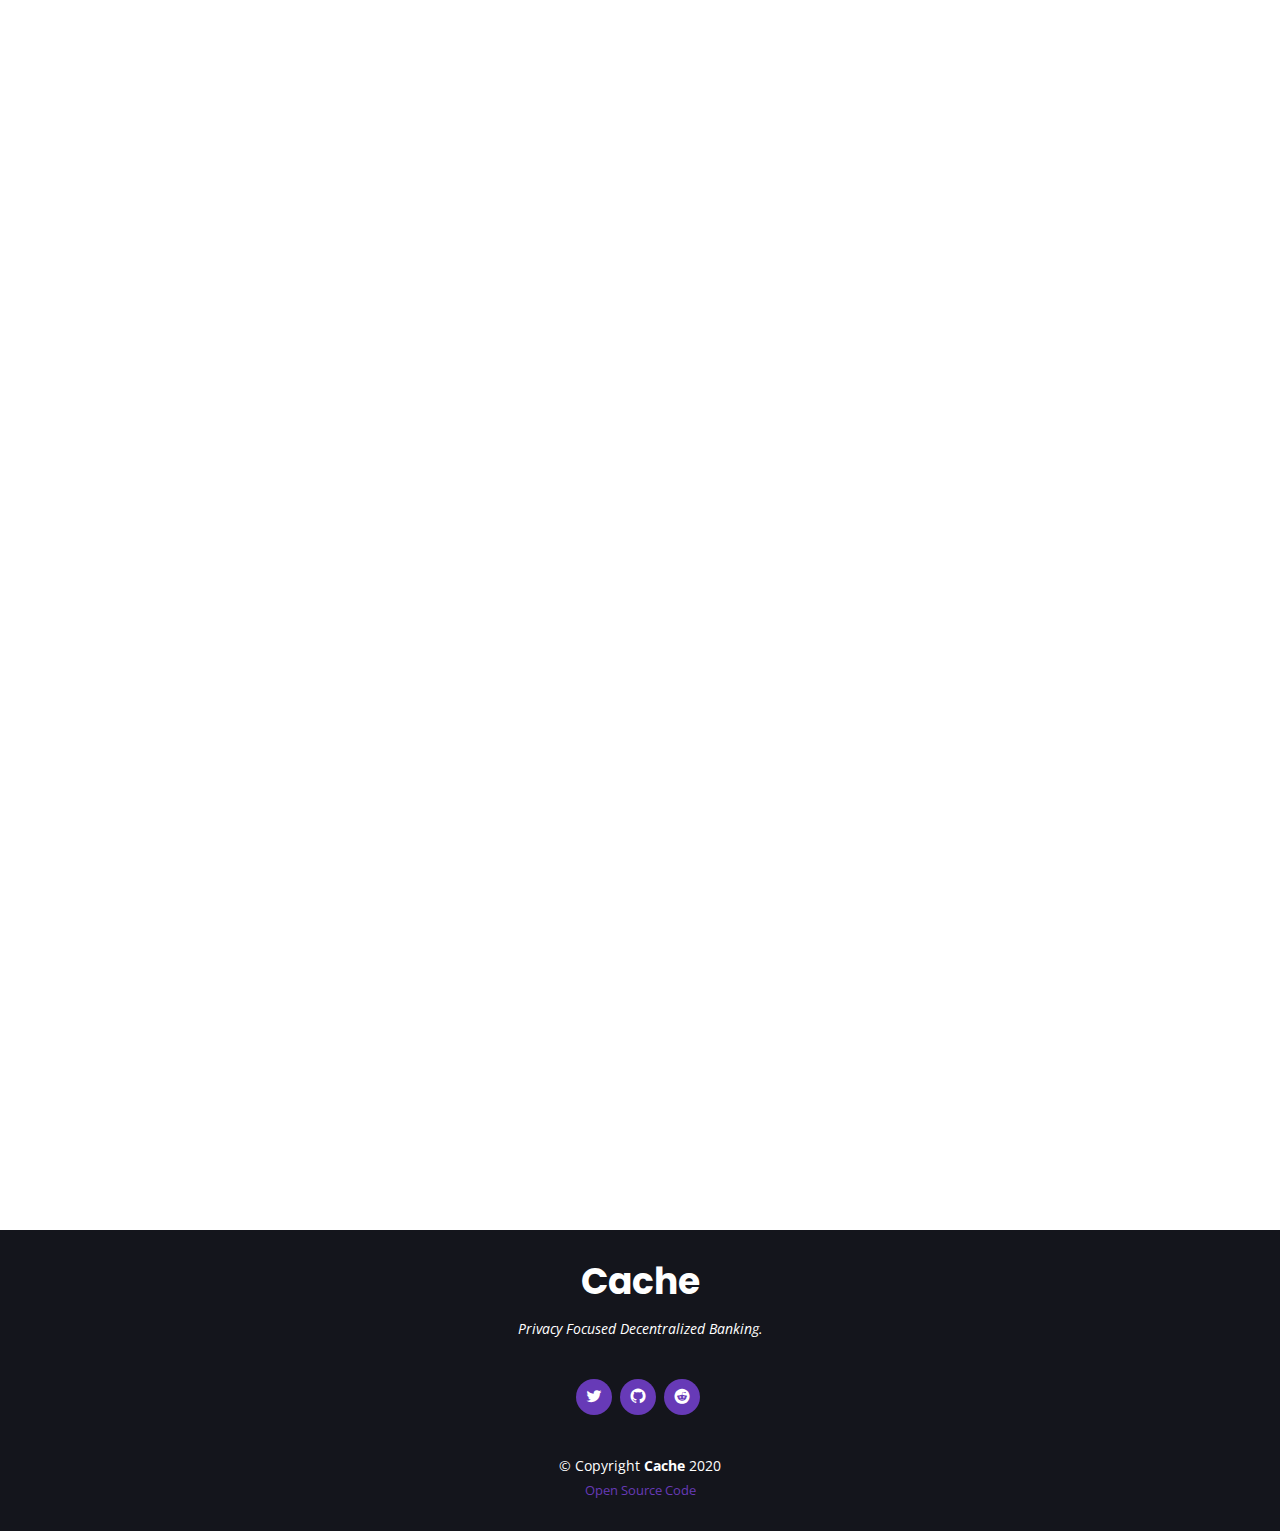
==== commit c5de479f: "Add Cold Wallet Features" ====
--- a/index.html
+++ b/index.html
@@ -55,7 +55,7 @@
           <li class="drop-down"><a href="">Resources</a>
             <ul>
               <li><a href="https://explorer.cxche.org/">Blockchain Explorer</a></li>
-              <li><a href="#">Cold Wallet (TO DO)</a></li>
+              <li><a href="cold-wallet.html">Cold Wallet</a></li>
               <li><a href="https://miningpoolstats.stream/cache">Mining Pools</a></li>
               <li class="drop-down"><a href="#">Documents</a>
                 <ul>
@@ -597,7 +597,7 @@
           <div class="col-lg-3 col-md-6 d-flex align-items-stretch">
             <div class="member" data-aos="fade-up">
               <div class="member-img">
-                <img src="assets/img/avatars/effy.jpg" class="img-fluid" alt="">
+                <img src="https://cxche.org/images/avatars/effy.jpg" class="img-fluid" alt="">
                 <div class="social">
                   <a href="https://twitter.com/07__jayjay/"><i class="icofont-twitter"></i></a>
                   <a href="https://github.com/en4orcer"><i class="lab la-github"></i></a>
@@ -730,4 +730,4 @@
 
 </body>
 
-</html>
+</html>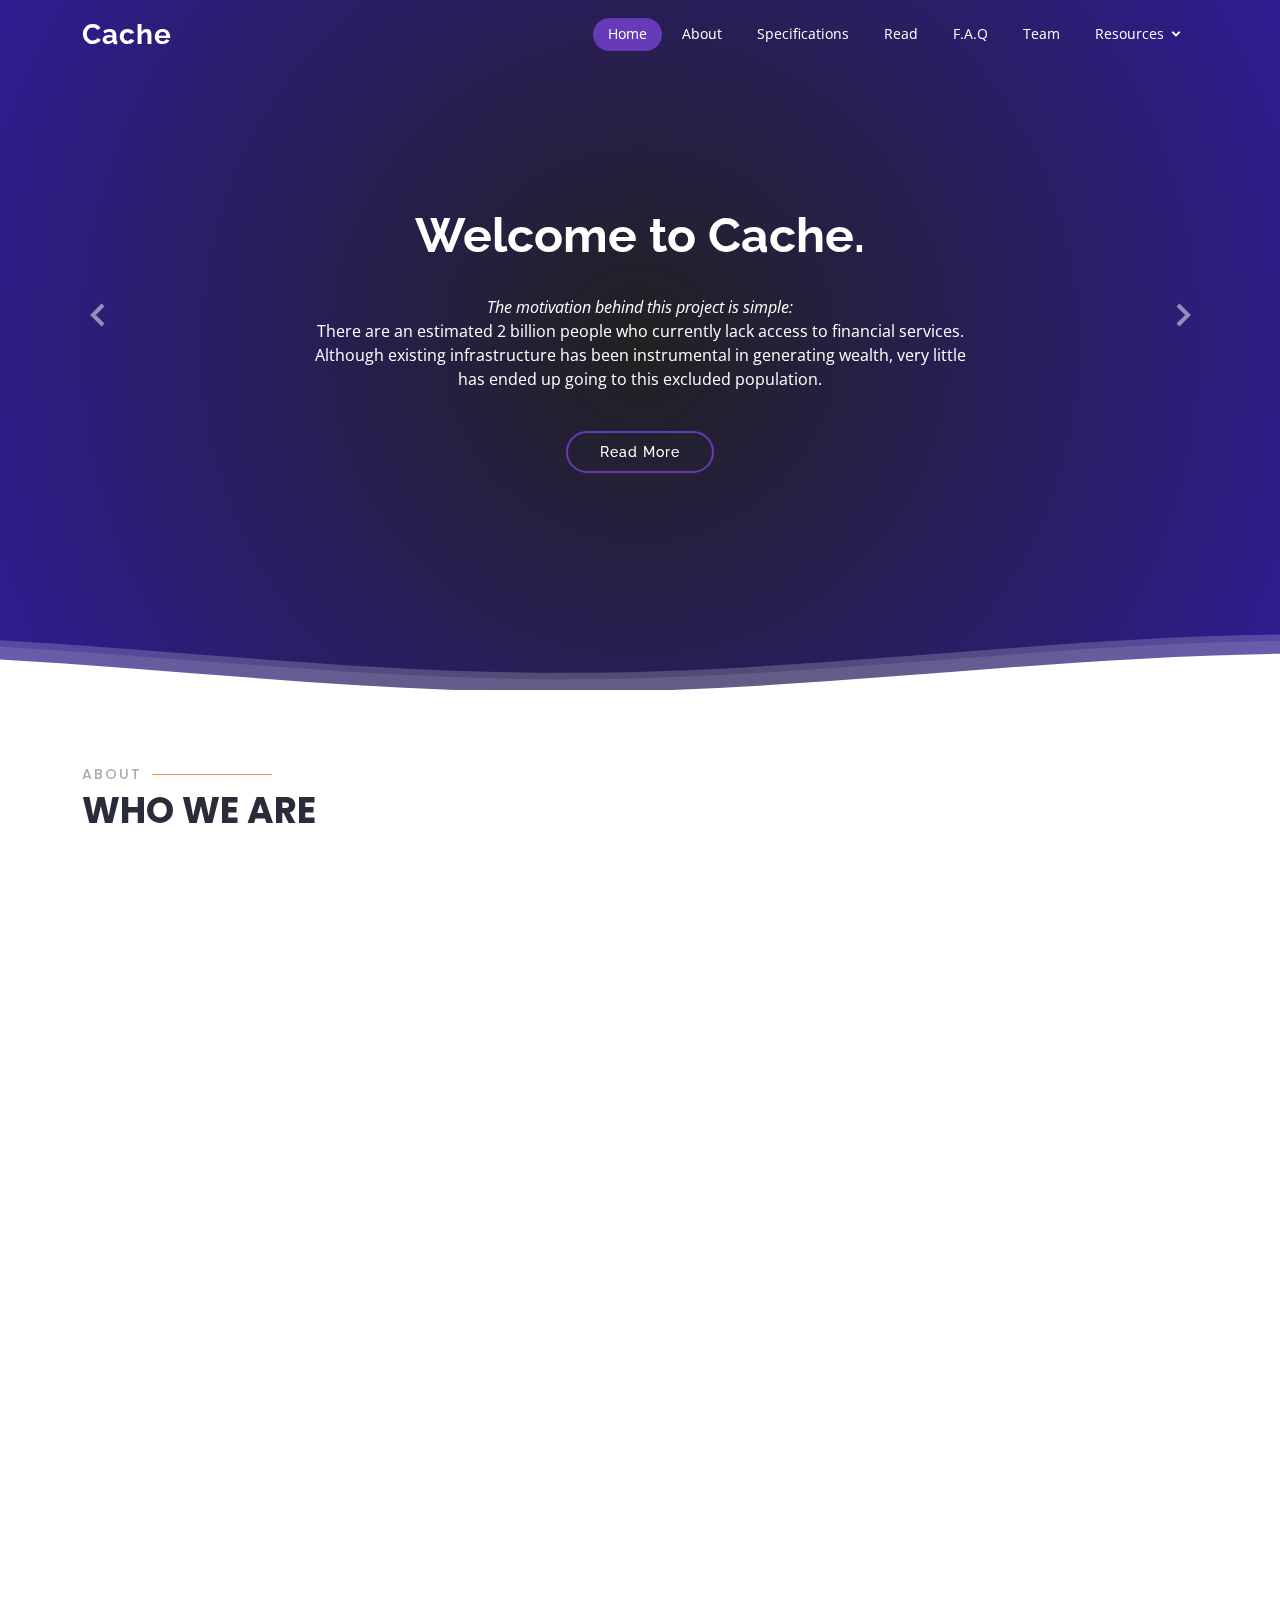
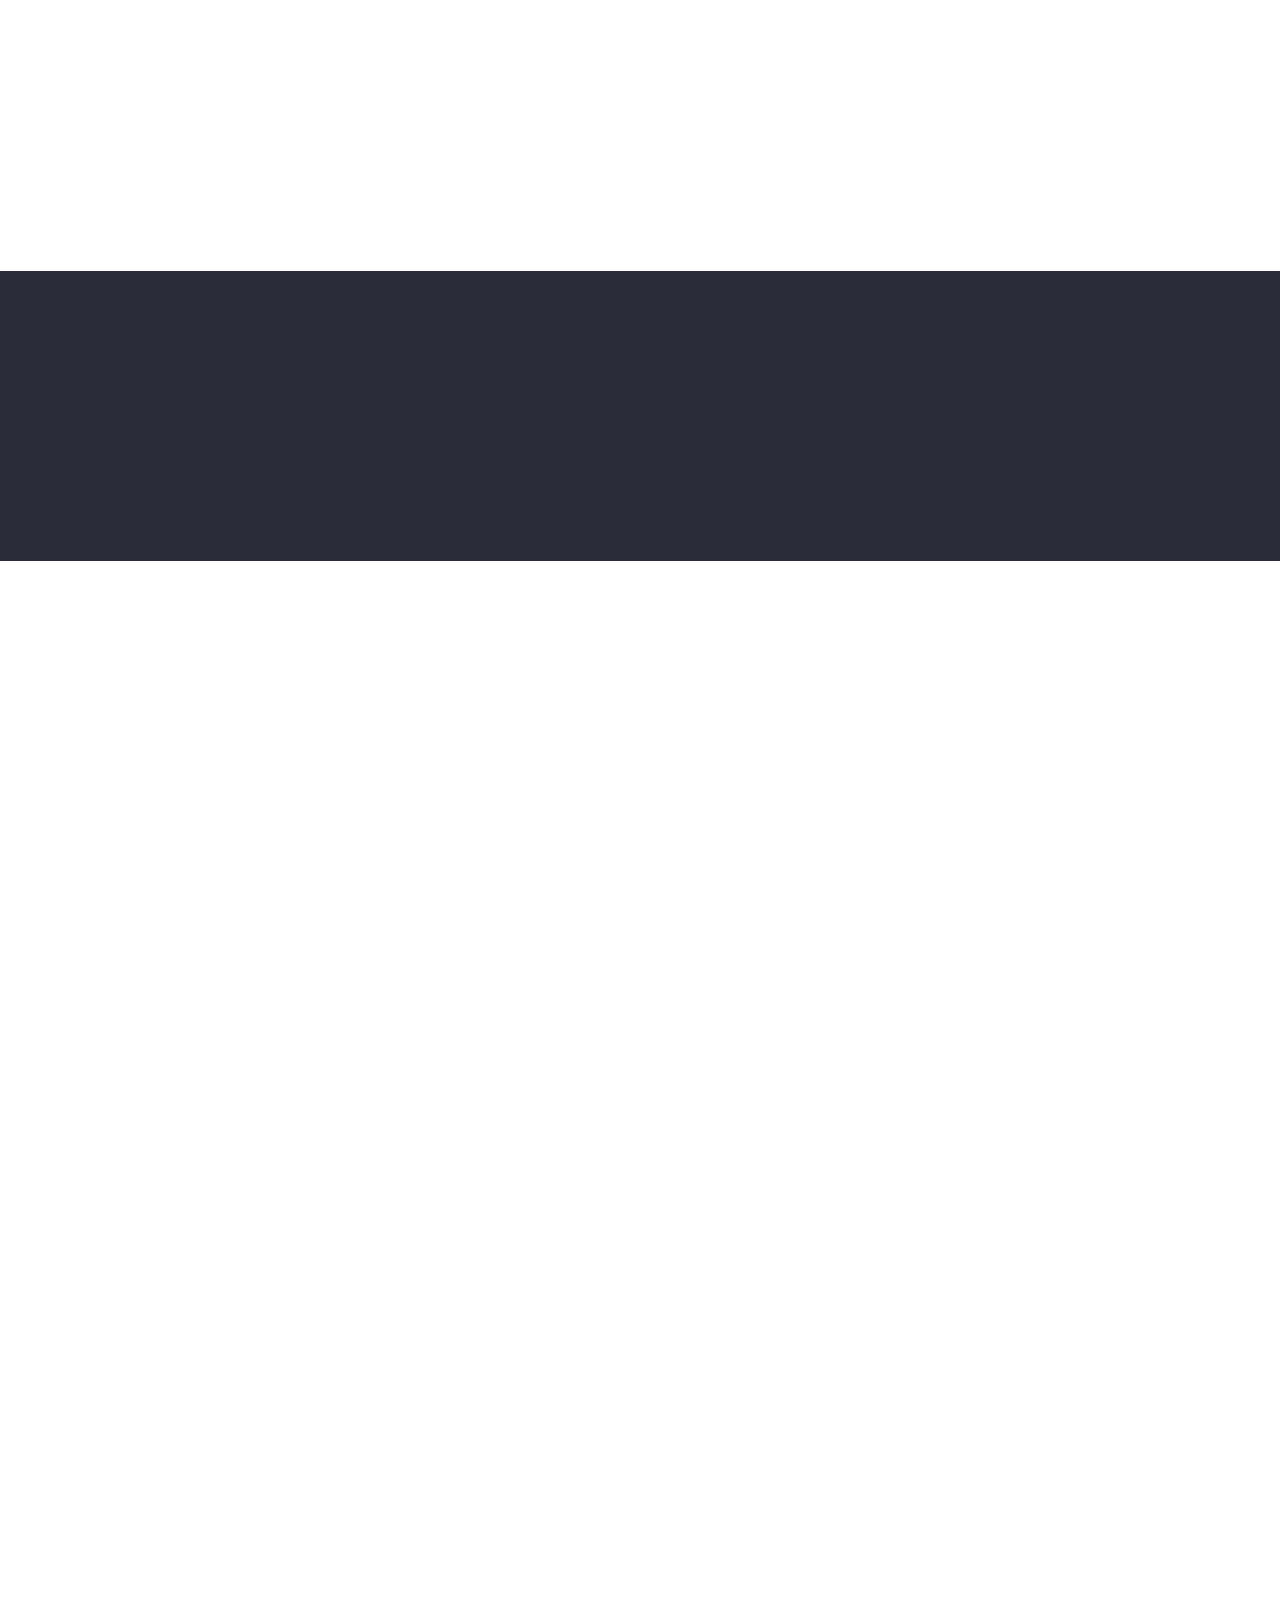
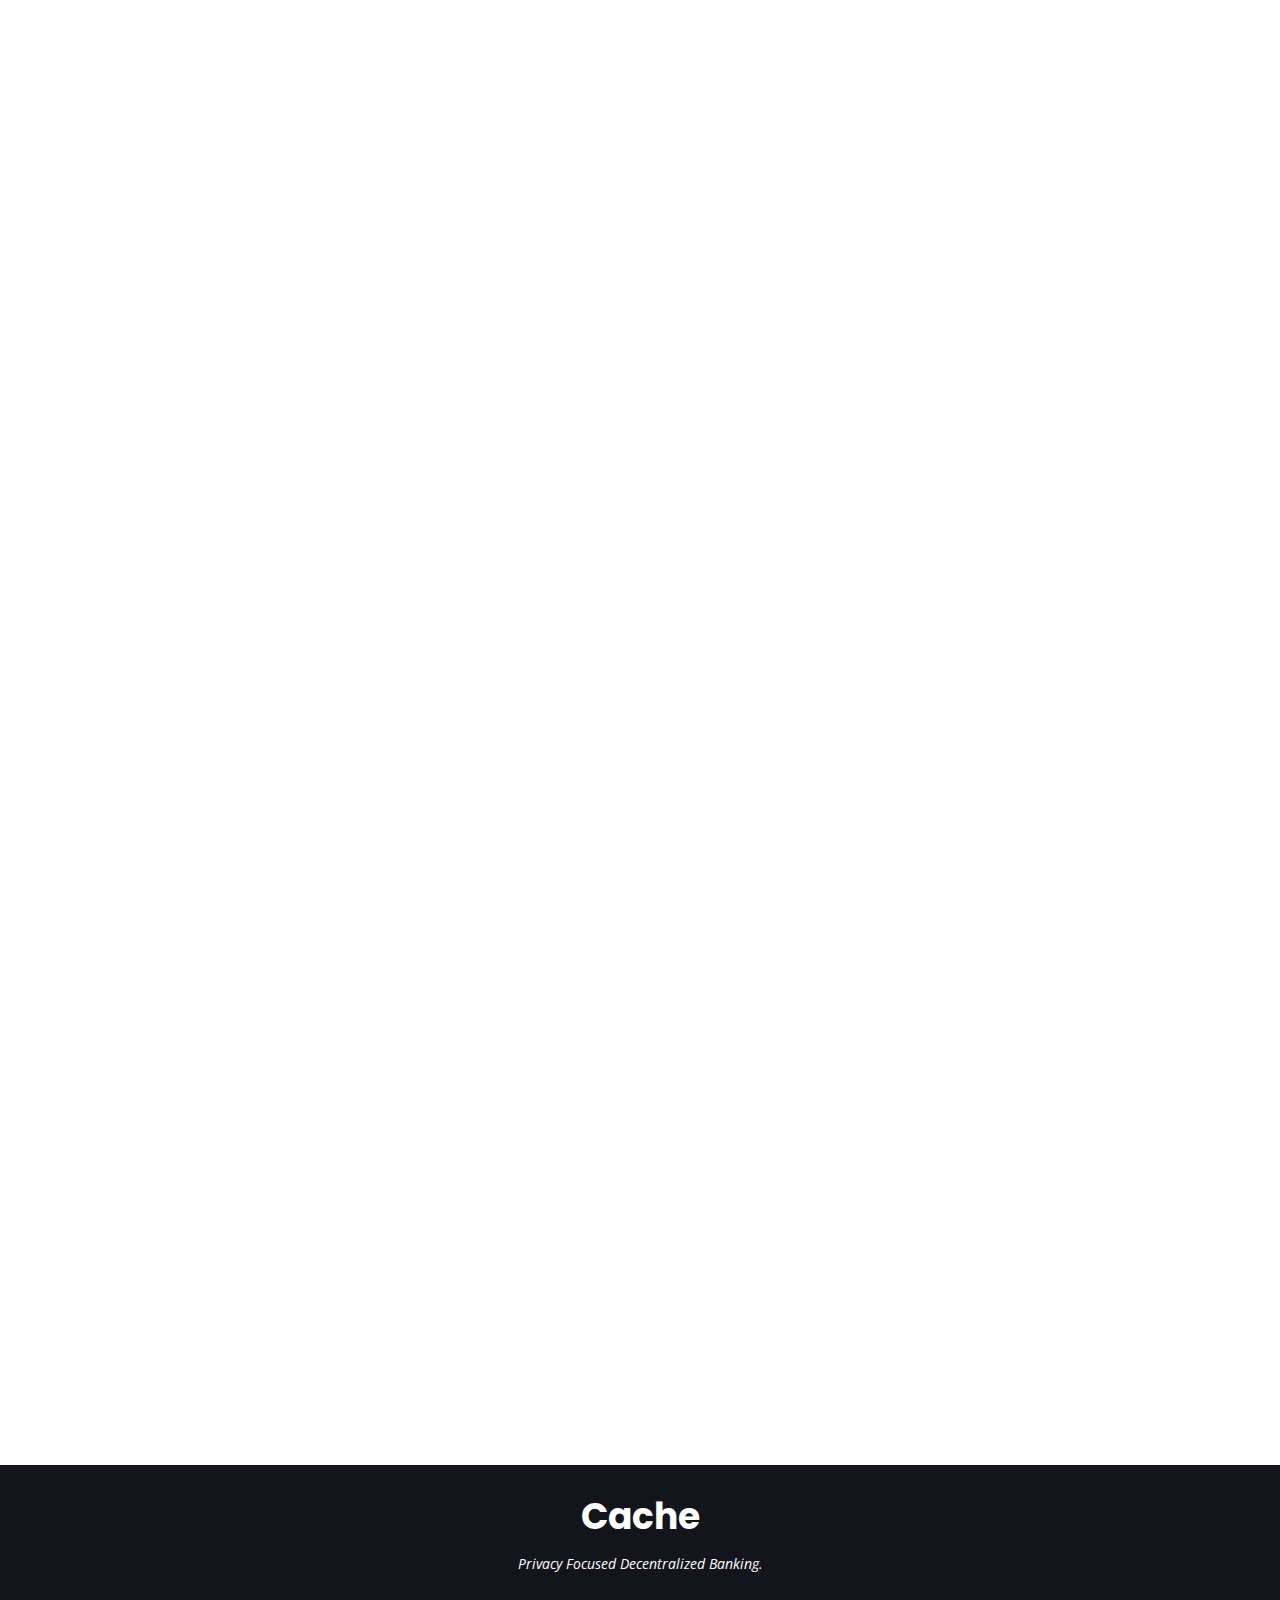
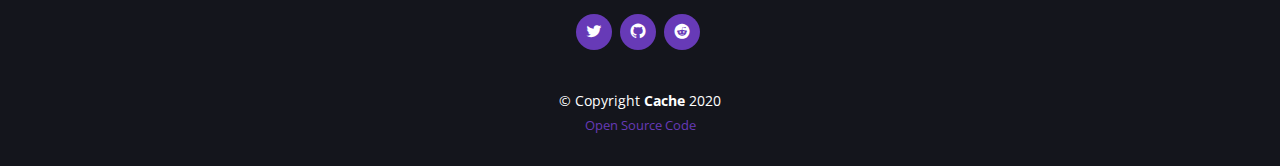
==== commit 0b7fd9ba: "Merge remote-tracking branch 'origin/main' into main" ====
--- a/index.html
+++ b/index.html
@@ -597,7 +597,7 @@
           <div class="col-lg-3 col-md-6 d-flex align-items-stretch">
             <div class="member" data-aos="fade-up">
               <div class="member-img">
-                <img src="https://cxche.org/images/avatars/effy.jpg" class="img-fluid" alt="">
+                <img src="assets/img/avatars/effy.jpg" class="img-fluid" alt="">
                 <div class="social">
                   <a href="https://twitter.com/07__jayjay/"><i class="icofont-twitter"></i></a>
                   <a href="https://github.com/en4orcer"><i class="lab la-github"></i></a>
@@ -730,4 +730,4 @@
 
 </body>
 
-</html>+</html>
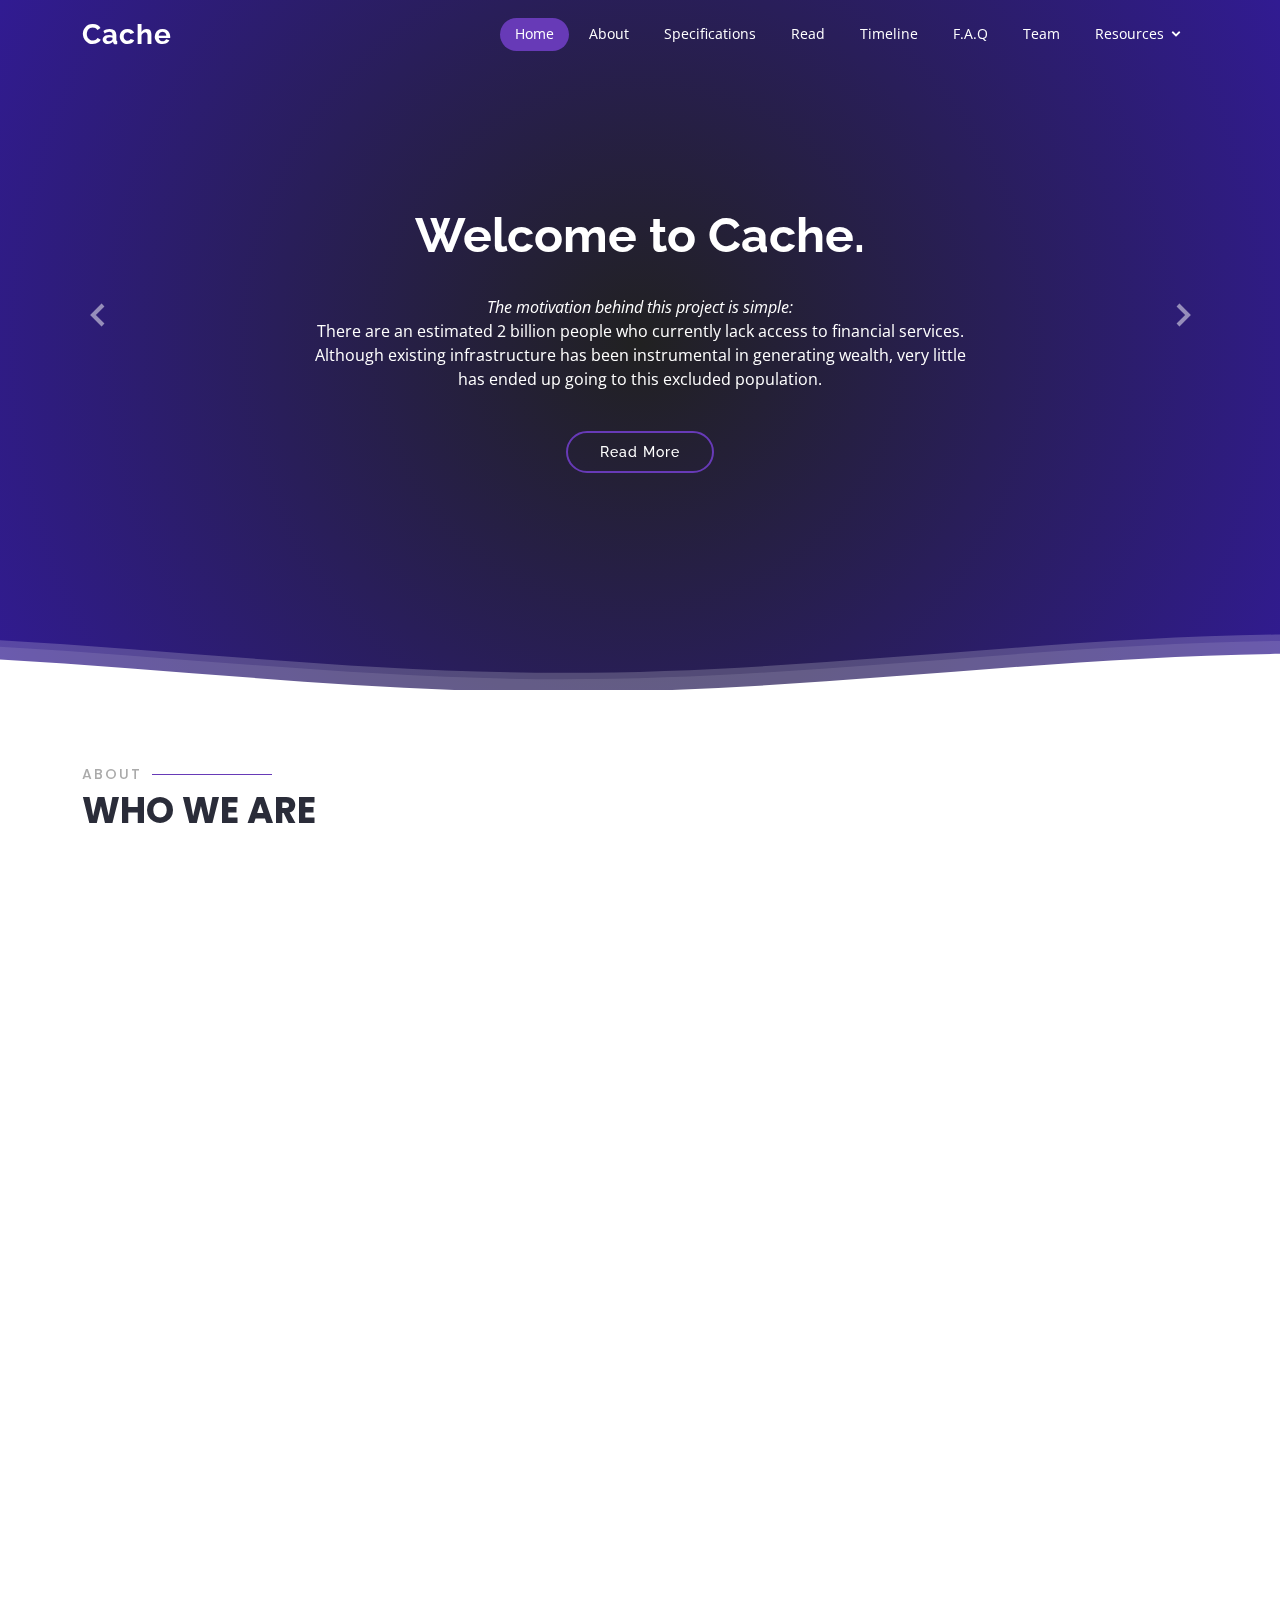
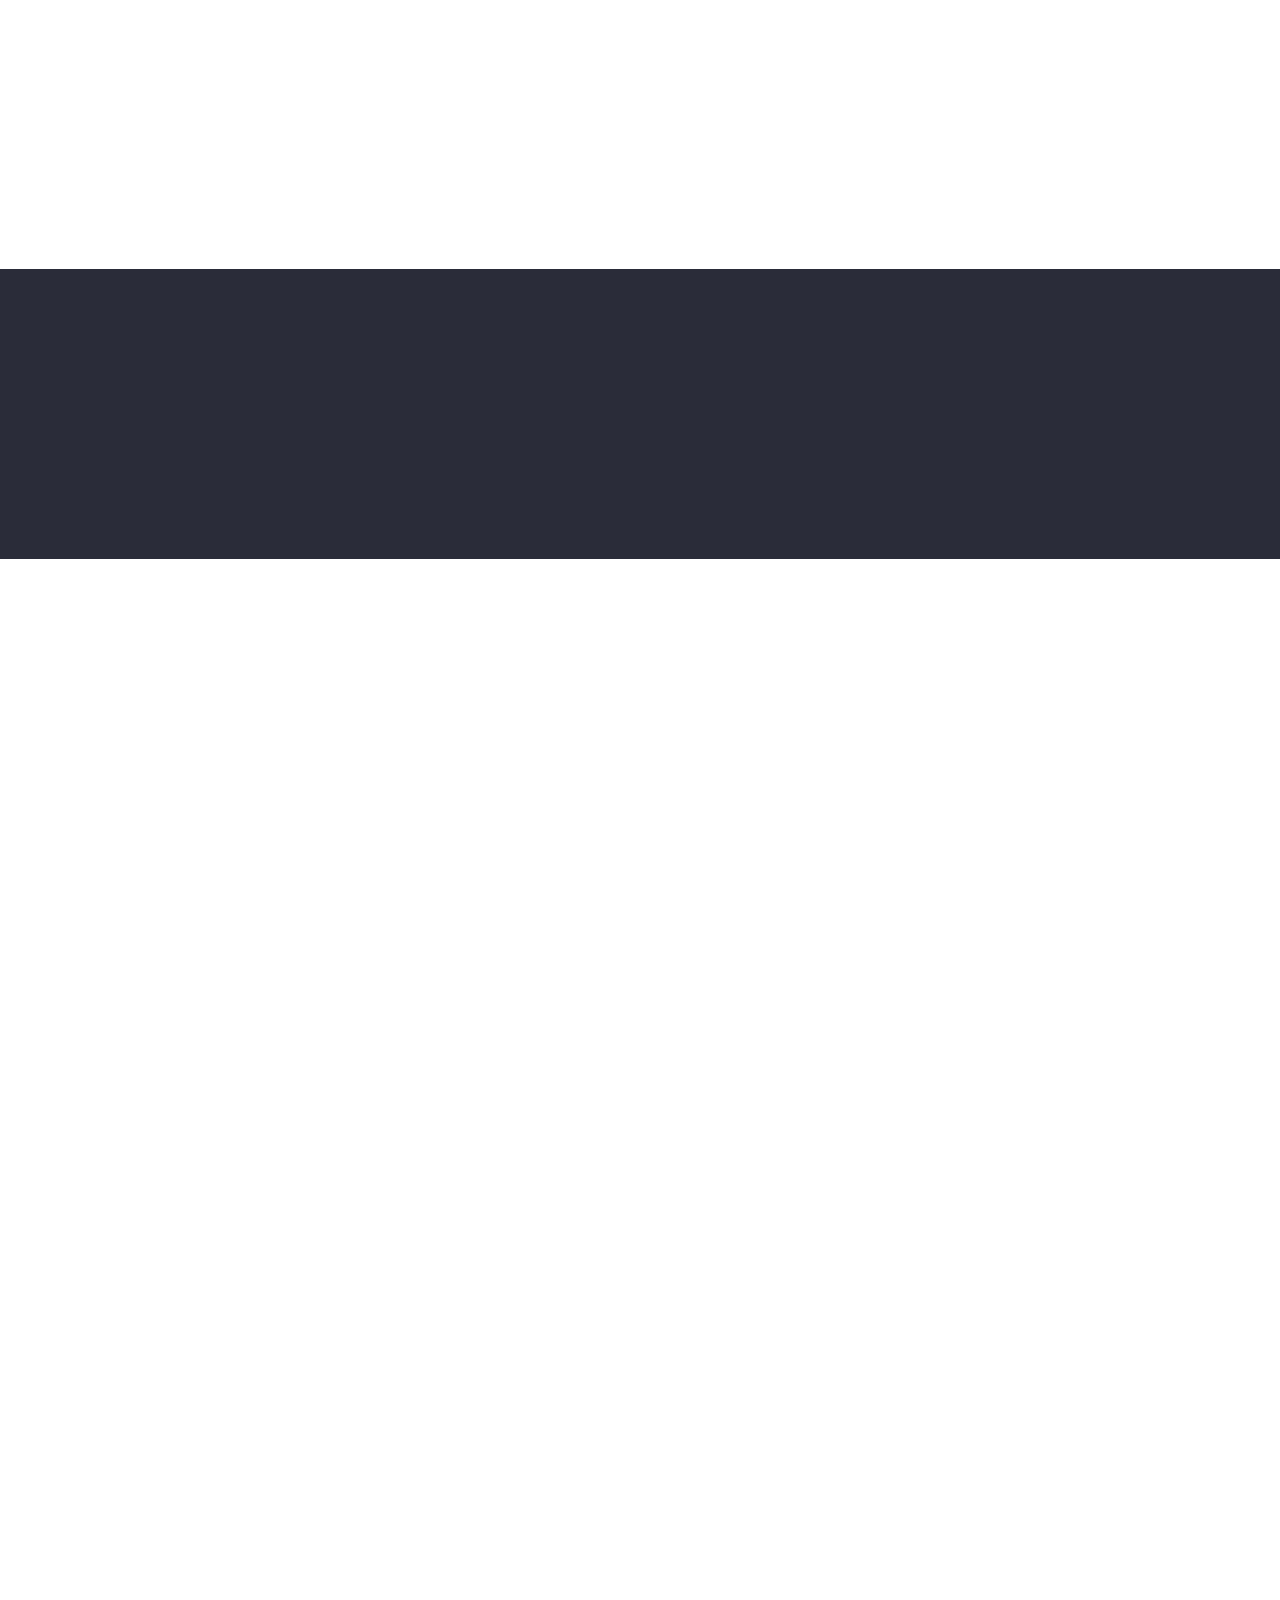
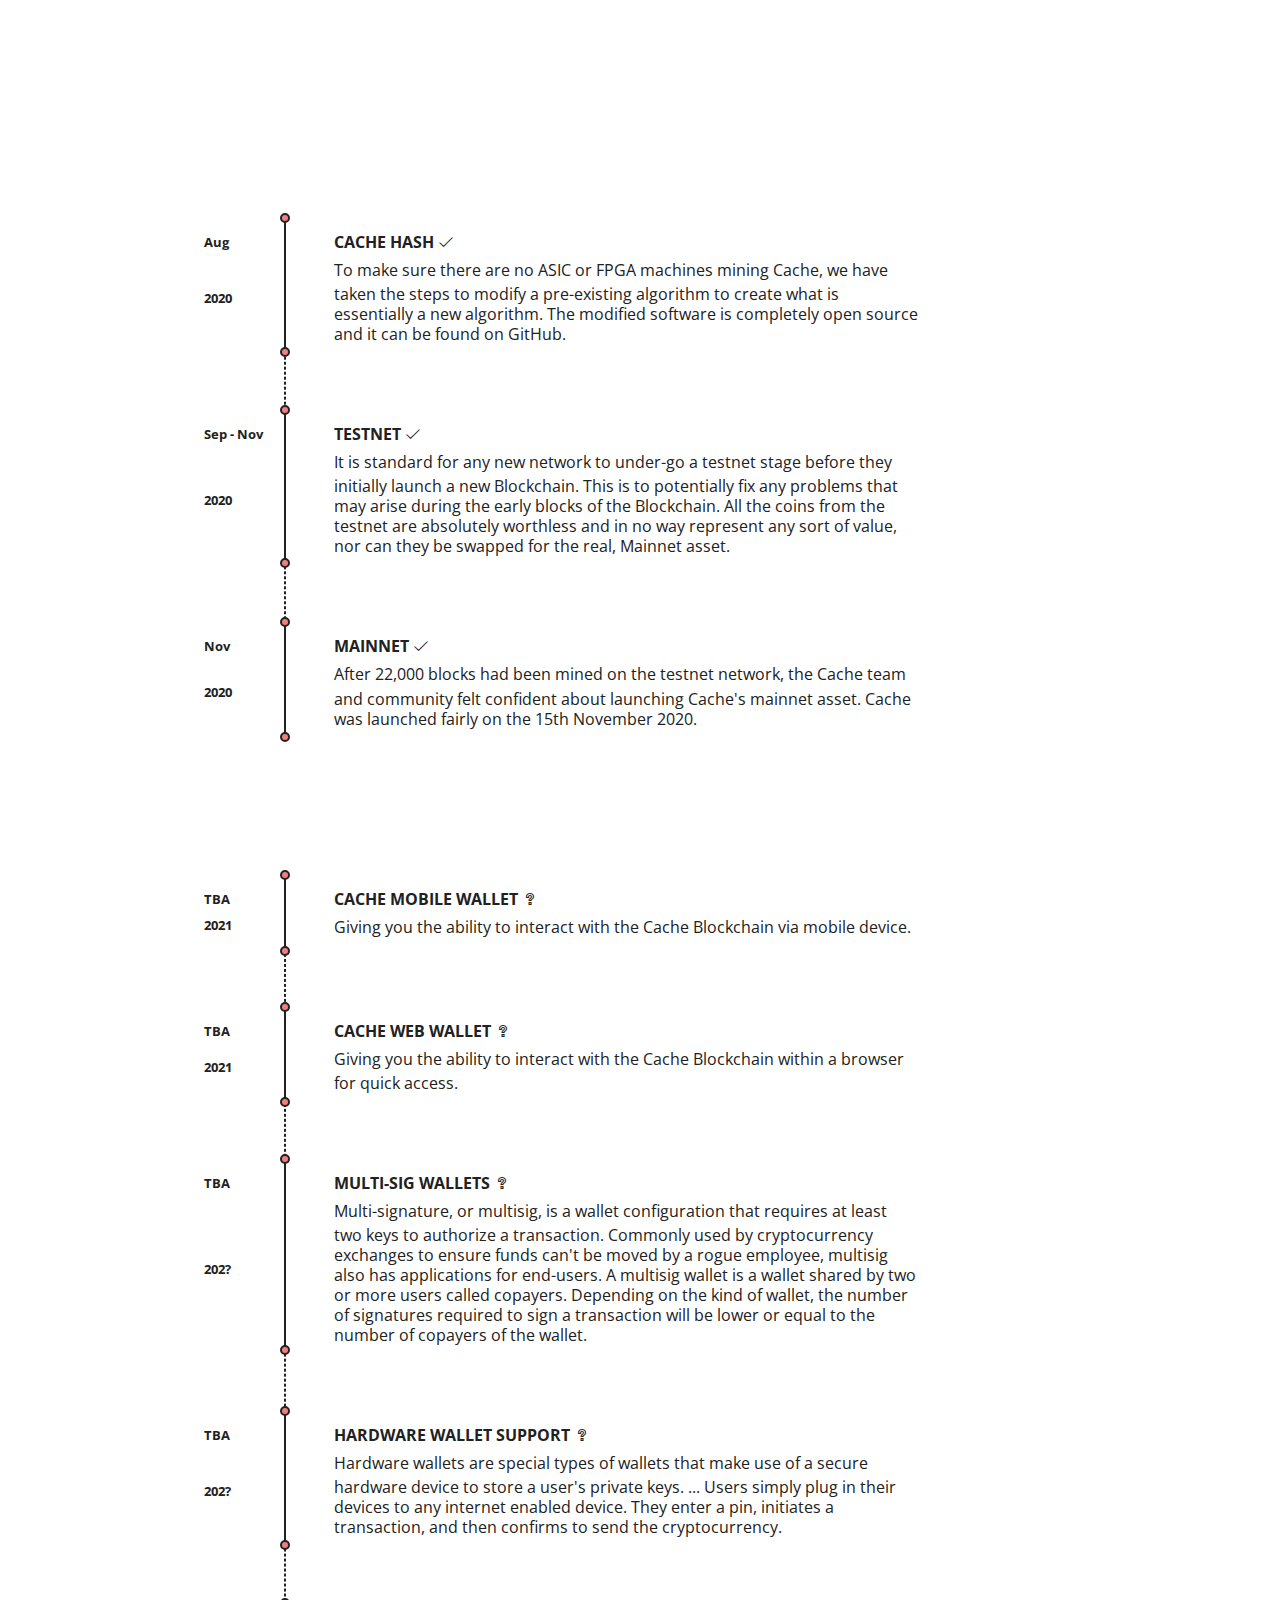
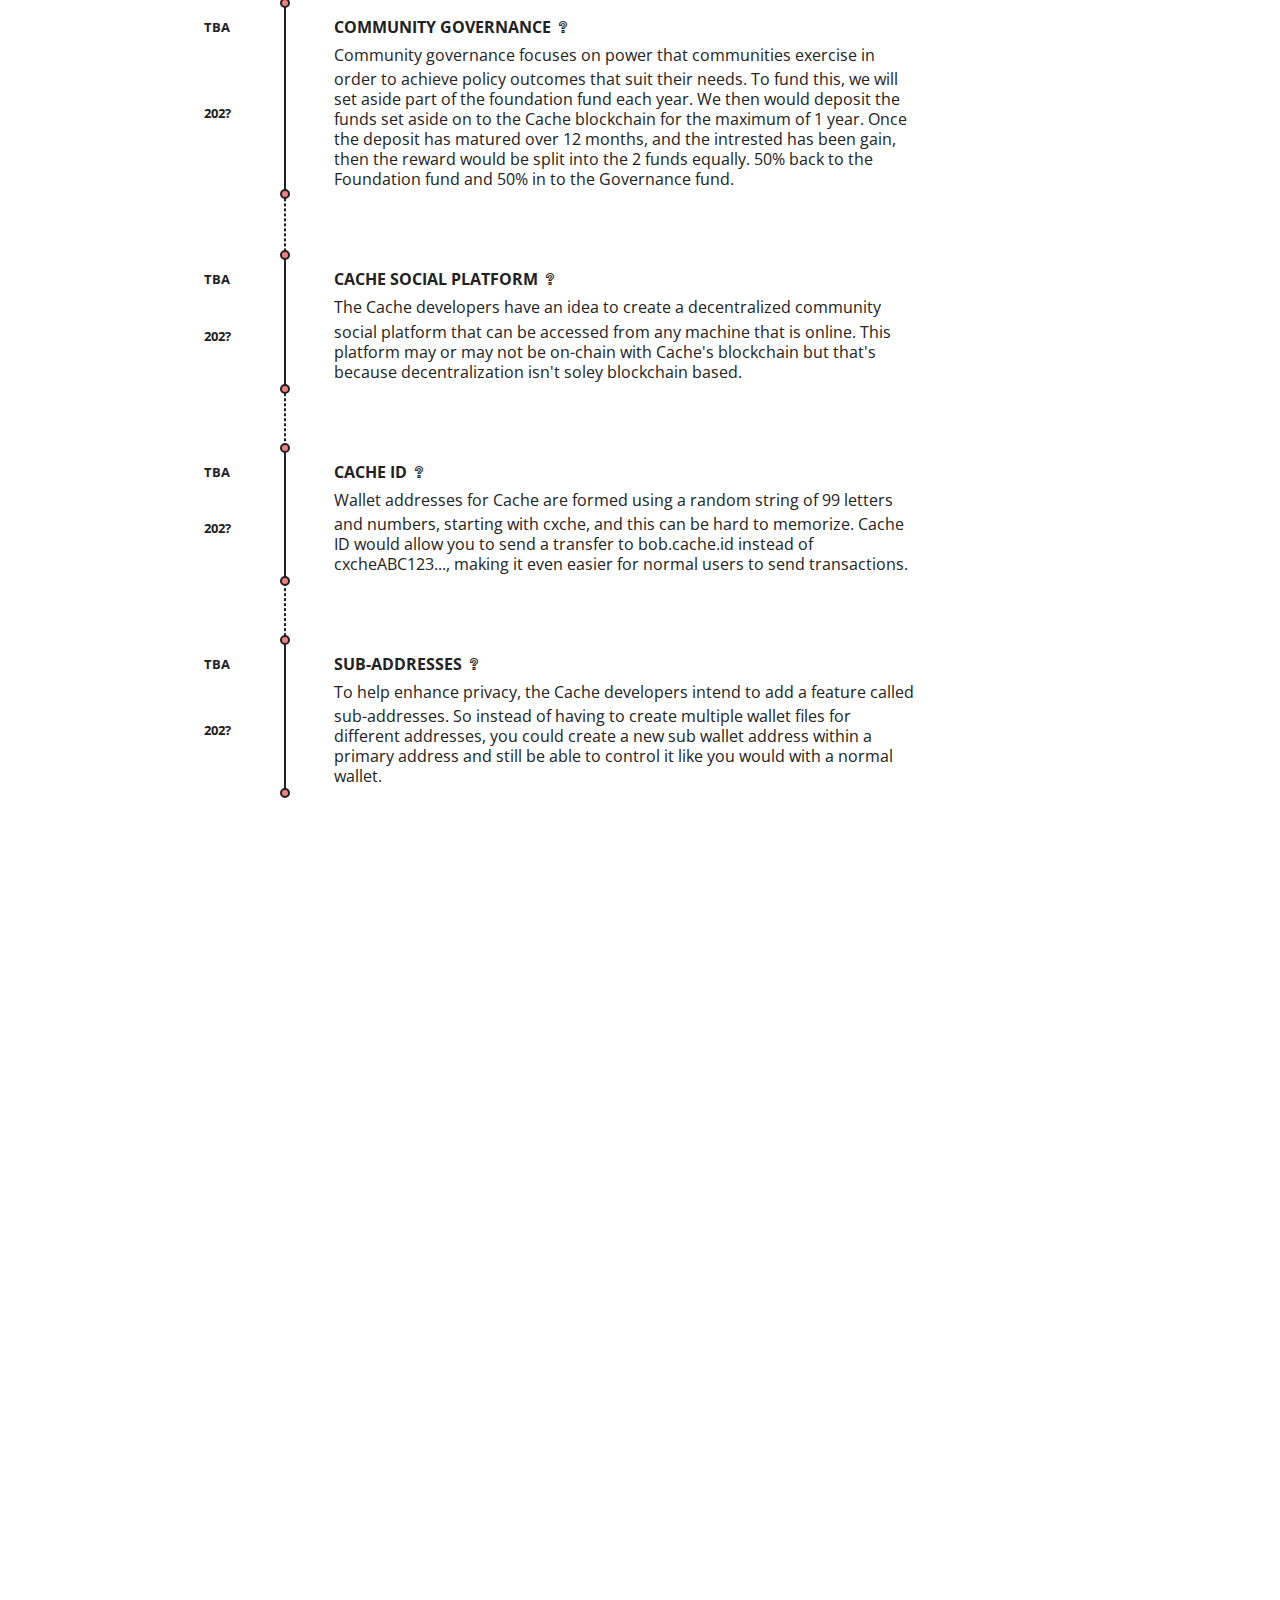
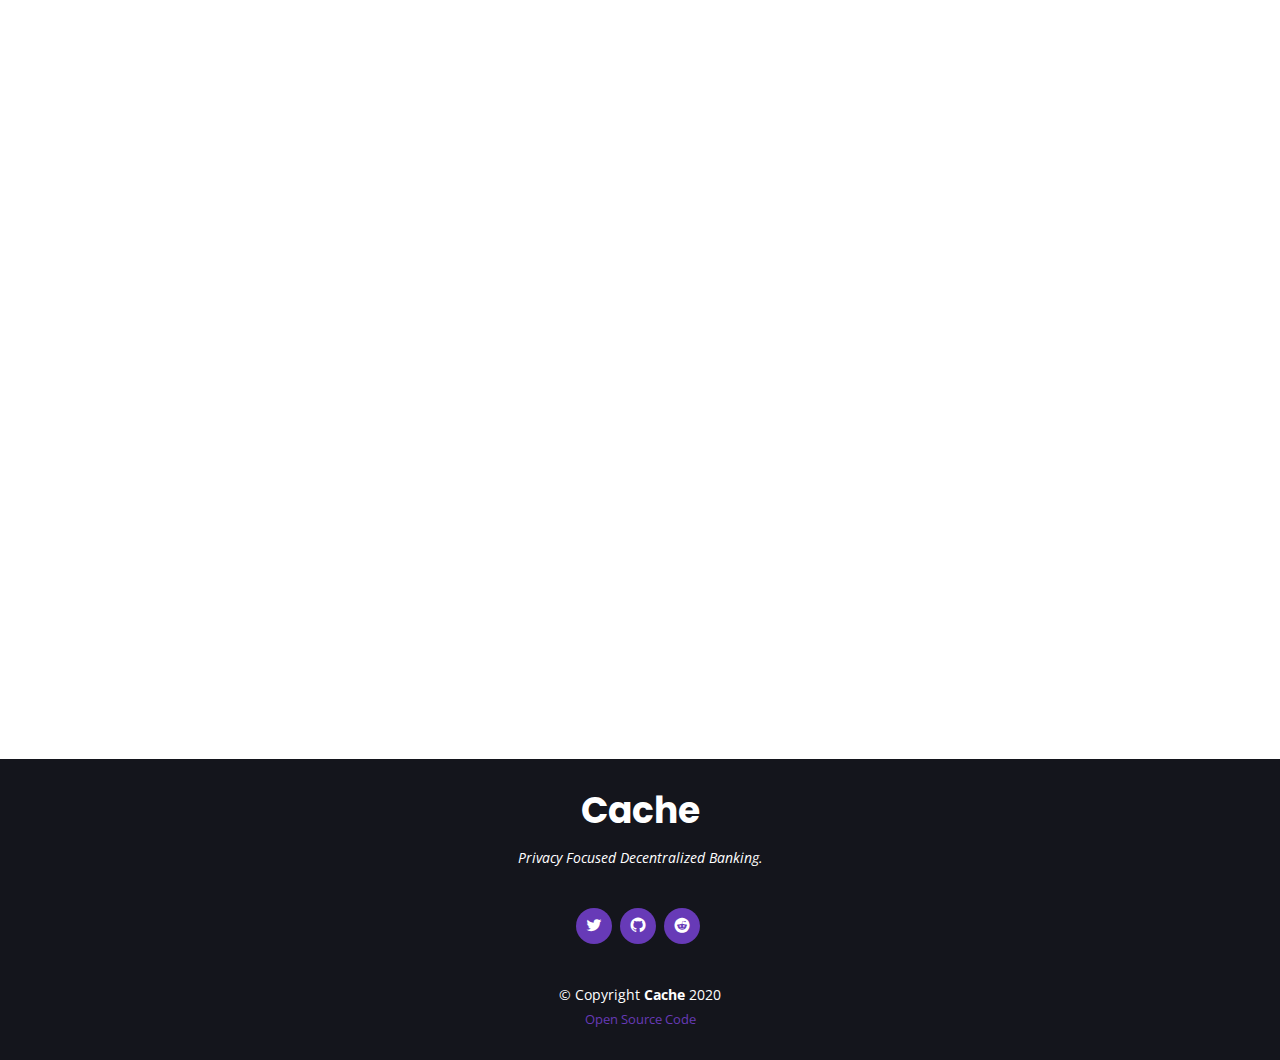
==== commit 3e1c632e: "Add Timeline" ====
--- a/index.html
+++ b/index.html
@@ -29,6 +29,7 @@
 
   <!-- Template Main CSS File -->
   <link href="assets/css/style.css" rel="stylesheet">
+  <link href="assets/css/timeline.css" rel="stylesheet">
 
 </head>
 
@@ -50,6 +51,7 @@
           <li><a href="#about">About</a></li>
           <li><a href="#services">Specifications</a></li>
           <li><a href="#portfolio">Read</a></li>
+          <li><a href="#timeline">Timeline</a></li>
           <li><a href="#faq">F.A.Q</a></li>
           <li><a href="#team">Team</a></li>
           <li class="drop-down"><a href="">Resources</a>
@@ -433,8 +435,186 @@
 
 
         </div>
-
-      </div>
+      </div>
+    </section>
+
+    <section id="timeline" class="about">
+      <div id="app" class="container">
+      <div class="row">
+        <div class="col-md-12">
+          <div class="section-title" data-aos="zoom-out">
+            <h2>Timeline</h2>
+            <p>Past, Present & Future</p>
+          </div>
+          <div class="box">
+            <ul id="first-list">
+                <li>
+                    <span></span>
+                    <div class="title">Cache Hash <i class="las la-check"></i></div>
+                    <div class="info">To make sure there are no ASIC or FPGA machines mining Cache, we have taken the steps to modify a pre-existing algorithm to create what is essentially a new algorithm.
+                      The modified software is completely open source and it can be found on GitHub.</div>
+                    <div class="time">
+                        <span>Aug</span>
+                        <span>2020</span>
+                    </div>
+                </li>
+                <li>
+                    <span></span>
+                    <div class="title">Testnet <i class="las la-check"></i></div>
+                    <div class="info">It is standard for any new network to under-go a testnet stage before they initially launch a new Blockchain.
+                      This is to potentially fix any problems that may arise during the early blocks of the Blockchain.
+                      All the coins from the testnet are absolutely worthless and in no way represent any sort of value, nor can they be swapped for the real, Mainnet asset.</div>
+                    <div class="time">
+                        <span>Sep - Nov</span>
+                        <span>2020</span>
+                    </div>
+                </li>
+
+                <li>
+                    <span></span>
+                    <div class="title">Mainnet <i class="las la-check"></i></div>
+                    <div class="info">
+                      After 22,000 blocks had been mined on the testnet network, the Cache team and community felt confident about launching Cache's mainnet asset.
+                      Cache was launched fairly on the 15th November 2020.
+                    </div>
+                    <div class="time">
+                        <span>Nov</span>
+                        <span>2020</span>
+                    </div>
+                </li>
+
+
+                <div class="arrow" id="btn1">
+
+                <svg xmlns="http://www.w3.org/2000/svg" xmlns:xlink="http://www.w3.org/1999/xlink" version="1.1" id="Capa_1" x="0px" y="0px" width="512px" height="512px" viewBox="0 0 284.929 284.929" style="enable-background:new 0 0 284.929 284.929;" xml:space="preserve">
+                  <g>
+                    <g>
+                      <path d="M135.899,167.877c1.902,1.902,4.093,2.851,6.567,2.851s4.661-0.948,6.562-2.851L282.082,34.829    c1.902-1.903,2.847-4.093,2.847-6.567s-0.951-4.665-2.847-6.567L267.808,7.417c-1.902-1.903-4.093-2.853-6.57-2.853    c-2.471,0-4.661,0.95-6.563,2.853L142.466,119.622L30.262,7.417c-1.903-1.903-4.093-2.853-6.567-2.853    c-2.475,0-4.665,0.95-6.567,2.853L2.856,21.695C0.95,23.597,0,25.784,0,28.262c0,2.478,0.953,4.665,2.856,6.567L135.899,167.877z" fill="#FFFFFF"/>
+                      <path d="M267.808,117.053c-1.902-1.903-4.093-2.853-6.57-2.853c-2.471,0-4.661,0.95-6.563,2.853L142.466,229.257L30.262,117.05    c-1.903-1.903-4.093-2.853-6.567-2.853c-2.475,0-4.665,0.95-6.567,2.853L2.856,131.327C0.95,133.23,0,135.42,0,137.893    c0,2.474,0.953,4.665,2.856,6.57l133.043,133.046c1.902,1.903,4.093,2.854,6.567,2.854s4.661-0.951,6.562-2.854l133.054-133.046    c1.902-1.903,2.847-4.093,2.847-6.565c0-2.474-0.951-4.661-2.847-6.567L267.808,117.053z" fill="#FFFFFF"/>
+                    </g>
+                  </g>
+                </svg>
+
+            </div> 
+            </ul>
+                
+               
+            
+            <ul id="second-list">
+              <li>
+                <span></span>
+
+                <div class="title">Cache Mobile Wallet <i class="las la-question"></i></div>
+                <div class="info">Giving you the ability to interact with the Cache Blockchain via mobile device.</div>
+
+                <div class="time">
+                  <span>TBA</span>
+                  <span>2021</span>
+                </div>
+              </li>
+
+              <li>
+                <span></span>
+
+                <div class="title">Cache Web Wallet <i class="las la-question"></i></div>
+                <div class="info">Giving you the ability to interact with the Cache Blockchain within a browser for quick access.</div>
+
+                <div class="time">
+                  <span>TBA</span>
+                  <span>2021</span>
+                </div>
+              </li>
+
+              <li>
+                <span></span>
+                <div class="title">Multi-Sig Wallets <i class="las la-question"></i></div>
+                <div class="info">Multi-signature, or multisig, is a wallet configuration that requires at least two keys to authorize a transaction.
+                      Commonly used by cryptocurrency exchanges to ensure funds can't be moved by a rogue employee, multisig also has applications for end-users.
+                      A multisig wallet is a wallet shared by two or more users called copayers.
+                      Depending on the kind of wallet, the number of signatures required to sign a transaction will be lower or equal to the number of copayers of the wallet.</div>
+                <div class="time">
+                  <span>TBA</span>
+                  <span>202?</span>
+                </div>
+              </li>
+
+              <li>
+                <span></span>
+                <div class="title">Hardware Wallet Support <i class="las la-question"></i></div>
+                <div class="info">Hardware wallets are special types of wallets that make use of a secure hardware device to store a user's private keys.
+                  ... Users simply plug in their devices to any internet enabled device.
+                  They enter a pin, initiates a transaction, and then confirms to send the cryptocurrency.</div>
+                <div class="time">
+                  <span>TBA</span>
+                  <span>202?</span>
+                </div>
+              </li>
+                
+              <li>
+                <span></span>
+                <div class="title">Community Governance <i class="las la-question"></i></div>
+                <div class="info">Community governance focuses on power that communities exercise in order to achieve policy outcomes that suit their needs.
+                  To fund this, we will set aside part of the foundation fund each year. We then would deposit the funds set aside on to the Cache blockchain for the maximum of 1 year.
+                  Once the deposit has matured over 12 months, and the intrested has been gain, then the reward would be split into the 2 funds equally.
+                  50% back to the Foundation fund and 50% in to the Governance fund.</div>
+                <div class="time">
+                  <span>TBA</span>
+                  <span>202?</span>
+                </div>
+              </li>
+                
+              <li>
+                <span></span>
+                <div class="title">Cache Social Platform <i class="las la-question"></i></div>
+                <div class="info">The Cache developers have an idea to create a decentralized community social platform that can be accessed from any machine that is online.
+                  This platform may or may not be on-chain with Cache's blockchain but that's because decentralization isn't soley blockchain based.</div>
+                <div class="time">
+                  <span>TBA</span>
+                  <span>202?</span>
+                </div>
+              </li>
+
+              <li>
+                <span></span>
+                <div class="title">Cache ID <i class="las la-question"></i></div>
+                <div class="info">Wallet addresses for Cache are formed using a random string of 99 letters and numbers, starting with cxche, and this can be hard to memorize.
+                  Cache ID would allow you to send a transfer to bob.cache.id instead of cxcheABC123..., making it even easier for normal users to send transactions.</div>
+                <div class="time">
+                  <span>TBA</span>
+                  <span>202?</span>
+                </div>
+              </li>
+
+              <li>
+                <span></span>
+                <div class="title">Sub-Addresses <i class="las la-question"></i></div>
+                <div class="info">To help enhance privacy, the Cache developers intend to add a feature called sub-addresses.
+                  So instead of having to create multiple wallet files for different addresses, you could create a new sub wallet address within a primary address and still be able to control it like you would with a normal wallet.</div>
+                <div class="time">
+                  <span>TBA</span>
+                  <span>202?</span>
+                </div>
+              </li>
+                
+              <div class="arrow" id="btn2">
+            
+              <svg xmlns="http://www.w3.org/2000/svg" xmlns:xlink="http://www.w3.org/1999/xlink" version="1.1" id="Capa_1" x="0px" y="0px" width="512px" height="512px" viewBox="0 0 284.929 284.929" style="enable-background:new 0 0 284.929 284.929;" xml:space="preserve">
+                <g>
+                  <g>
+                    <path d="M135.899,167.877c1.902,1.902,4.093,2.851,6.567,2.851s4.661-0.948,6.562-2.851L282.082,34.829    c1.902-1.903,2.847-4.093,2.847-6.567s-0.951-4.665-2.847-6.567L267.808,7.417c-1.902-1.903-4.093-2.853-6.57-2.853    c-2.471,0-4.661,0.95-6.563,2.853L142.466,119.622L30.262,7.417c-1.903-1.903-4.093-2.853-6.567-2.853    c-2.475,0-4.665,0.95-6.567,2.853L2.856,21.695C0.95,23.597,0,25.784,0,28.262c0,2.478,0.953,4.665,2.856,6.567L135.899,167.877z" fill="#FFFFFF"/>
+                    <path d="M267.808,117.053c-1.902-1.903-4.093-2.853-6.57-2.853c-2.471,0-4.661,0.95-6.563,2.853L142.466,229.257L30.262,117.05    c-1.903-1.903-4.093-2.853-6.567-2.853c-2.475,0-4.665,0.95-6.567,2.853L2.856,131.327C0.95,133.23,0,135.42,0,137.893    c0,2.474,0.953,4.665,2.856,6.57l133.043,133.046c1.902,1.903,4.093,2.854,6.567,2.854s4.661-0.951,6.562-2.854l133.054-133.046    c1.902-1.903,2.847-4.093,2.847-6.565c0-2.474-0.951-4.661-2.847-6.567L267.808,117.053z" fill="#FFFFFF"/>
+                  </g>
+                </g>
+              </svg>
+                
+            </div>
+            </ul>
+
+            <script src="assets/js/timeline.js"></script>
+        </div>
+        </div>
+      </div>
+    </div>
     </section><!-- End Portfolio Section -->
 
     <!-- ======= F.A.Q Section ======= -->
@@ -727,7 +907,8 @@
 
   <!-- Template Main JS File -->
   <script src="assets/js/main.js"></script>
+  <script src="assets/js/timeline.js"></script>
 
 </body>
 
-</html>
+</html>--- a/assets/css/style.css
+++ b/assets/css/style.css
@@ -531,7 +531,7 @@
   width: 120px;
   height: 1px;
   display: inline-block;
-  background: #fd9042;
+  background:#673AB7;
   margin: 4px 10px;
 }
 
@@ -1612,3 +1612,105 @@
 #footer .credits {
   font-size: 13px;
 }
+
+table.customTable {
+  border: 1px solid #121212;
+  background-color: #EEEEEE;
+  width: 100%;
+  text-align: left;
+  border-collapse: collapse;
+}
+
+table.customTable td, table.customTable th {
+  border: 1px solid #AAAAAA;
+  padding: 3px 2px;
+}
+
+table.customTable tbody td {
+  font-size: 13px;
+}
+
+table.customTable tr:nth-child(even) {
+  background: #CCCCCC;
+}
+
+table.customTable thead {
+  background: #212121;
+  background: -moz-linear-gradient(top, #585858 0%, #373737 66%, #212121 100%);
+  background: -webkit-linear-gradient(top, #585858 0%, #373737 66%, #212121 100%);
+  background: linear-gradient(to bottom, #585858 0%, #373737 66%, #212121 100%);
+  border-bottom: 2px solid #CCCCCC;
+}
+
+table.customTable thead th {
+  font-size: 15px;
+  font-weight: bold;
+  color: #FFFFFF;
+  text-align: center;
+  border-left: 2px solid #CCCCCC;
+}
+
+table.customTable thead th:first-child {
+  border-left: none;
+}
+
+table.customTable tfoot td {
+  font-size: 14px;
+}
+
+table.customTable tfoot .links {
+  text-align: right;
+}
+
+table.customTable tfoot .links a{
+  display: inline-block;
+  background: #1C6EA4;
+  color: #FFFFFF;
+  padding: 2px 8px;
+  border-radius: 5px;
+}
+
+pre {
+  background-color: #212121;
+  overflow: auto;
+  font-family: 'Monaco', monospace;
+  padding: 0 1em;
+}
+
+code {
+  font-family: Monaco, monospace;
+  line-height: 100%;
+  background-color: #212121;
+  color: lightcoral;
+  padding: 0.2em;
+  letter-spacing: -0.05em;
+  word-break: normal;
+  border-radius: 5px;
+}
+
+pre code {
+  border: none;
+  background: none;
+  line-height: 1em;
+  letter-spacing: normal;
+  word-break: break-all;
+  color: lightcoral;
+}
+
+.toplist li a {
+  text-decoration: none;
+
+  -webkit-transition: font-size 0.3s ease, background-color 0.3s ease;
+  -moz-transition: font-size 0.3s ease, background-color 0.3s ease;
+  -o-transition: font-size 0.3s ease, background-color 0.3s ease;
+  -ms-transition: font-size 0.3s ease, background-color 0.3s ease;
+  transition: font-size 0.3s ease, background-color 0.3s ease;
+  display: block;
+}
+
+.toplist li a:hover {
+  font-size: 20px;
+}
+
+/* ------------------------------------------------------------------------- */
+
--- a/assets/css/timeline.css
+++ b/assets/css/timeline.css
@@ -0,0 +1,161 @@
+
+
+.box{
+  margin:0 10%;
+  height: 2250px;
+  overflow: hidden;
+  padding: 10px 0 40px 60px
+}
+
+.box ul{
+  list-style-type: none;
+  margin: 0;
+  padding: 0;
+  position: relative;
+  transition: all 0.5s linear;
+  top:0
+}
+
+.box ul:last-of-type{top:80px}
+
+.box ul:before{
+  content: "";
+  display: block;
+  width: 0;
+  height: 100%;
+  border:1px dashed #212121;
+  position: absolute;
+  top:0;
+  left:30px
+}
+
+.box ul li{
+  margin: 20px 60px 60px;
+  position: relative;
+  padding: 10px 20px;
+  background:rgba(255, 255, 255, 0.3);
+  color:#212121;
+  border-radius: 10px;
+  line-height: 20px;
+  width: 75%
+}
+
+
+.box ul li > span{
+  content: "";
+  display: block;
+  width: 0;
+  height: 100%;
+  border:1px solid #212121;
+  position: absolute;
+  top:0;
+  left:-30px
+}
+
+.box ul li > span:before,.box ul li > span:after{
+  content: "";
+  display: block;
+  width: 10px;
+  height: 10px;
+  border-radius: 50%;
+  background: lightcoral;
+  border:2px solid #212121;
+  position: absolute;
+  left:-5px
+}
+
+.box ul li > span:before{top:-10px}
+.box ul li > span:after{top:95%}
+
+.box .title{
+  text-transform: uppercase;
+  font-weight: 700;
+  margin-bottom: 5px
+}
+
+.box .info:first-letter{text-transform: capitalize;line-height: 1.7}
+
+.box .name{
+  margin-top: 10px;
+  text-transform: capitalize;
+  font-style: italic;
+  text-align: center;
+  margin-right: 20px
+}
+
+.box .time span{
+  position: absolute;
+  left: -110px;
+  color:#212121;
+  font-size:80%;
+  font-weight: bold;
+}
+
+.box .time span:first-child{top:10px}
+.box .time span:last-child{top:50%}
+
+
+.arrow{
+  position: absolute;
+  top: 105%;
+  left: 22%;
+  cursor: pointer;
+height:20px;
+width:20px
+}
+
+.arrow:hover{
+  -webkit-animation: arrow 1s linear infinite;
+     -moz-animation: arrow 1s linear infinite;
+       -o-animation: arrow 1s linear infinite;
+          animation: arrow 1s linear infinite;
+}
+
+.box ul:last-of-type .arrow{
+  position: absolute;
+  top: 105%;
+  left: 22%;
+  transform: rotateX(180deg);
+  cursor: pointer;
+}
+
+svg{
+  width: 20px;
+  height: 20px
+}
+
+@keyframes arrow{
+  0%,100%{
+      top:105%
+  }
+  50%{
+      top:106%
+  }
+}
+
+@-webkit-keyframes arrow{
+  0%,100%{
+      top:105%
+  }
+  50%{
+      top:106%
+  }
+}
+
+@-moz-keyframes arrow{
+  0%,100%{
+      top:105%
+  }
+  50%{
+      top:106%
+  }
+}
+
+@-o-keyframes arrow{
+  0%,100%{
+      top:105%
+  }
+  50%{
+      top:106%
+  }
+}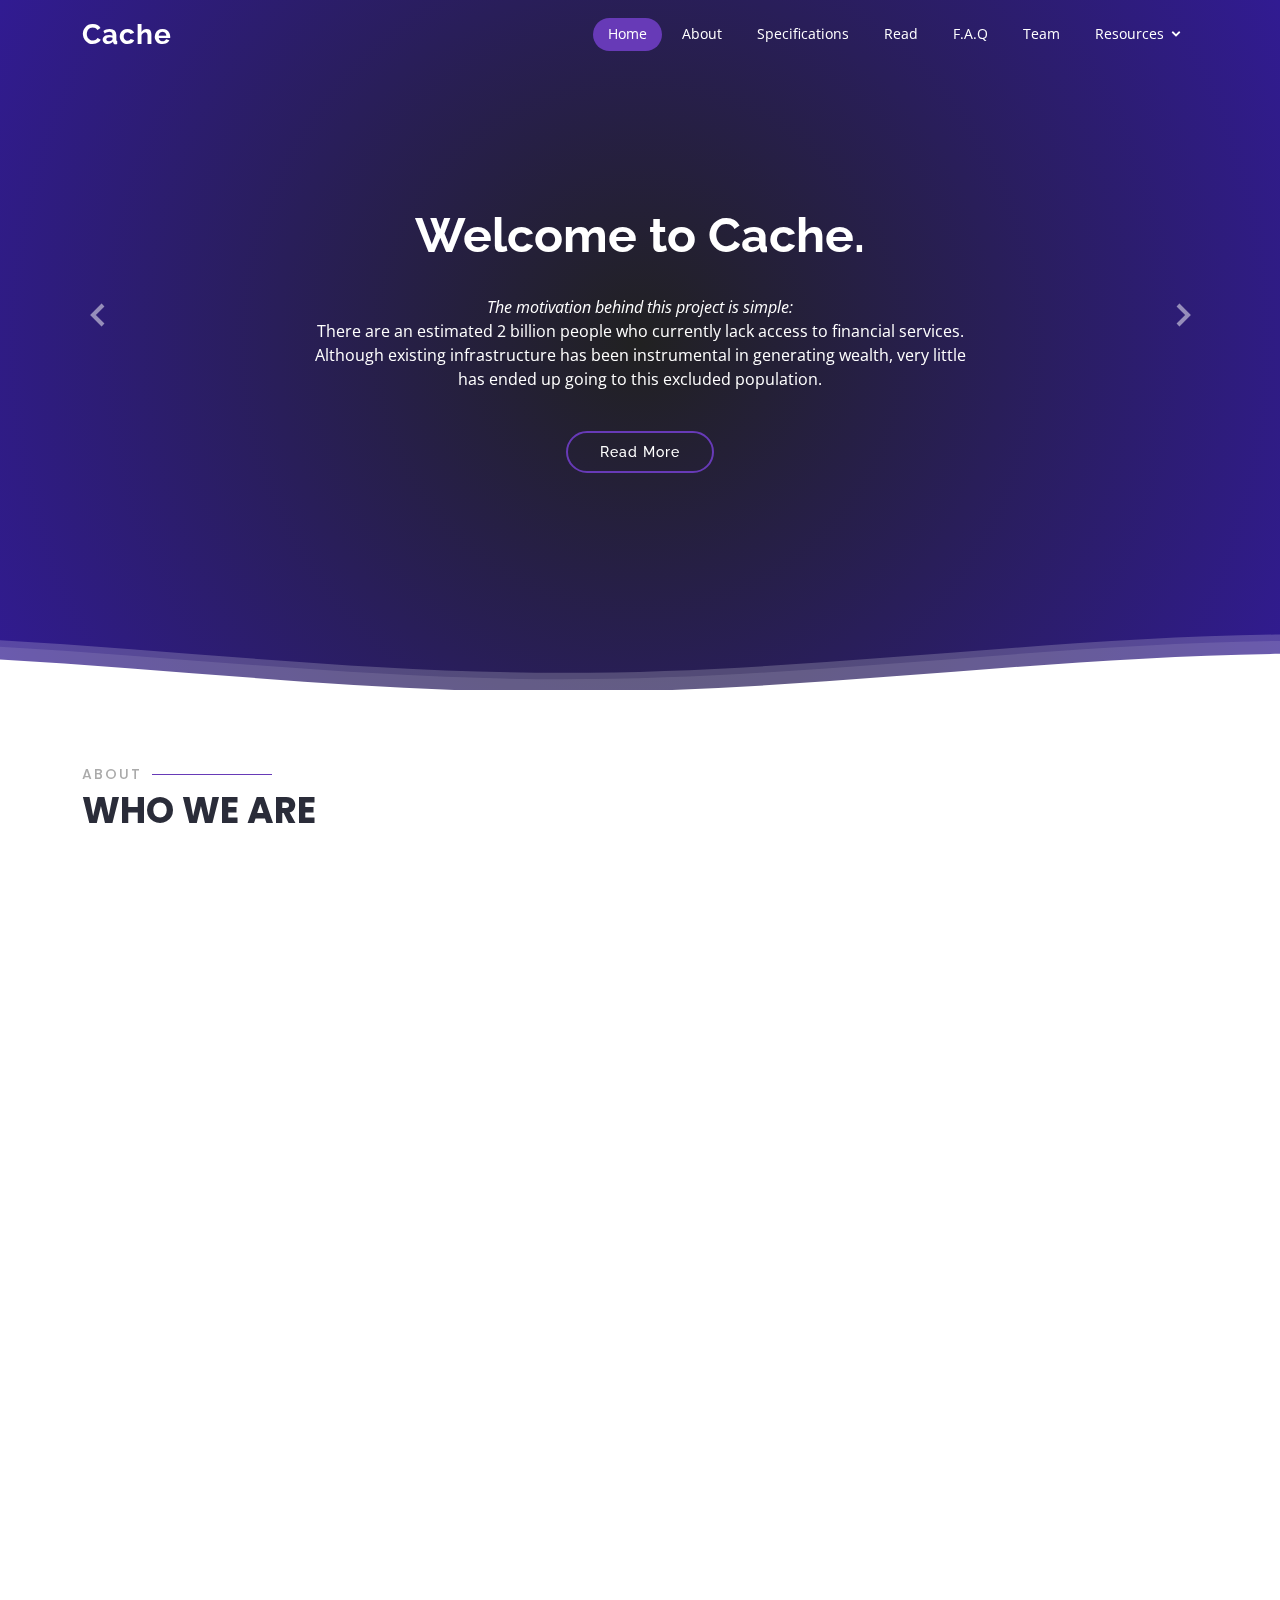
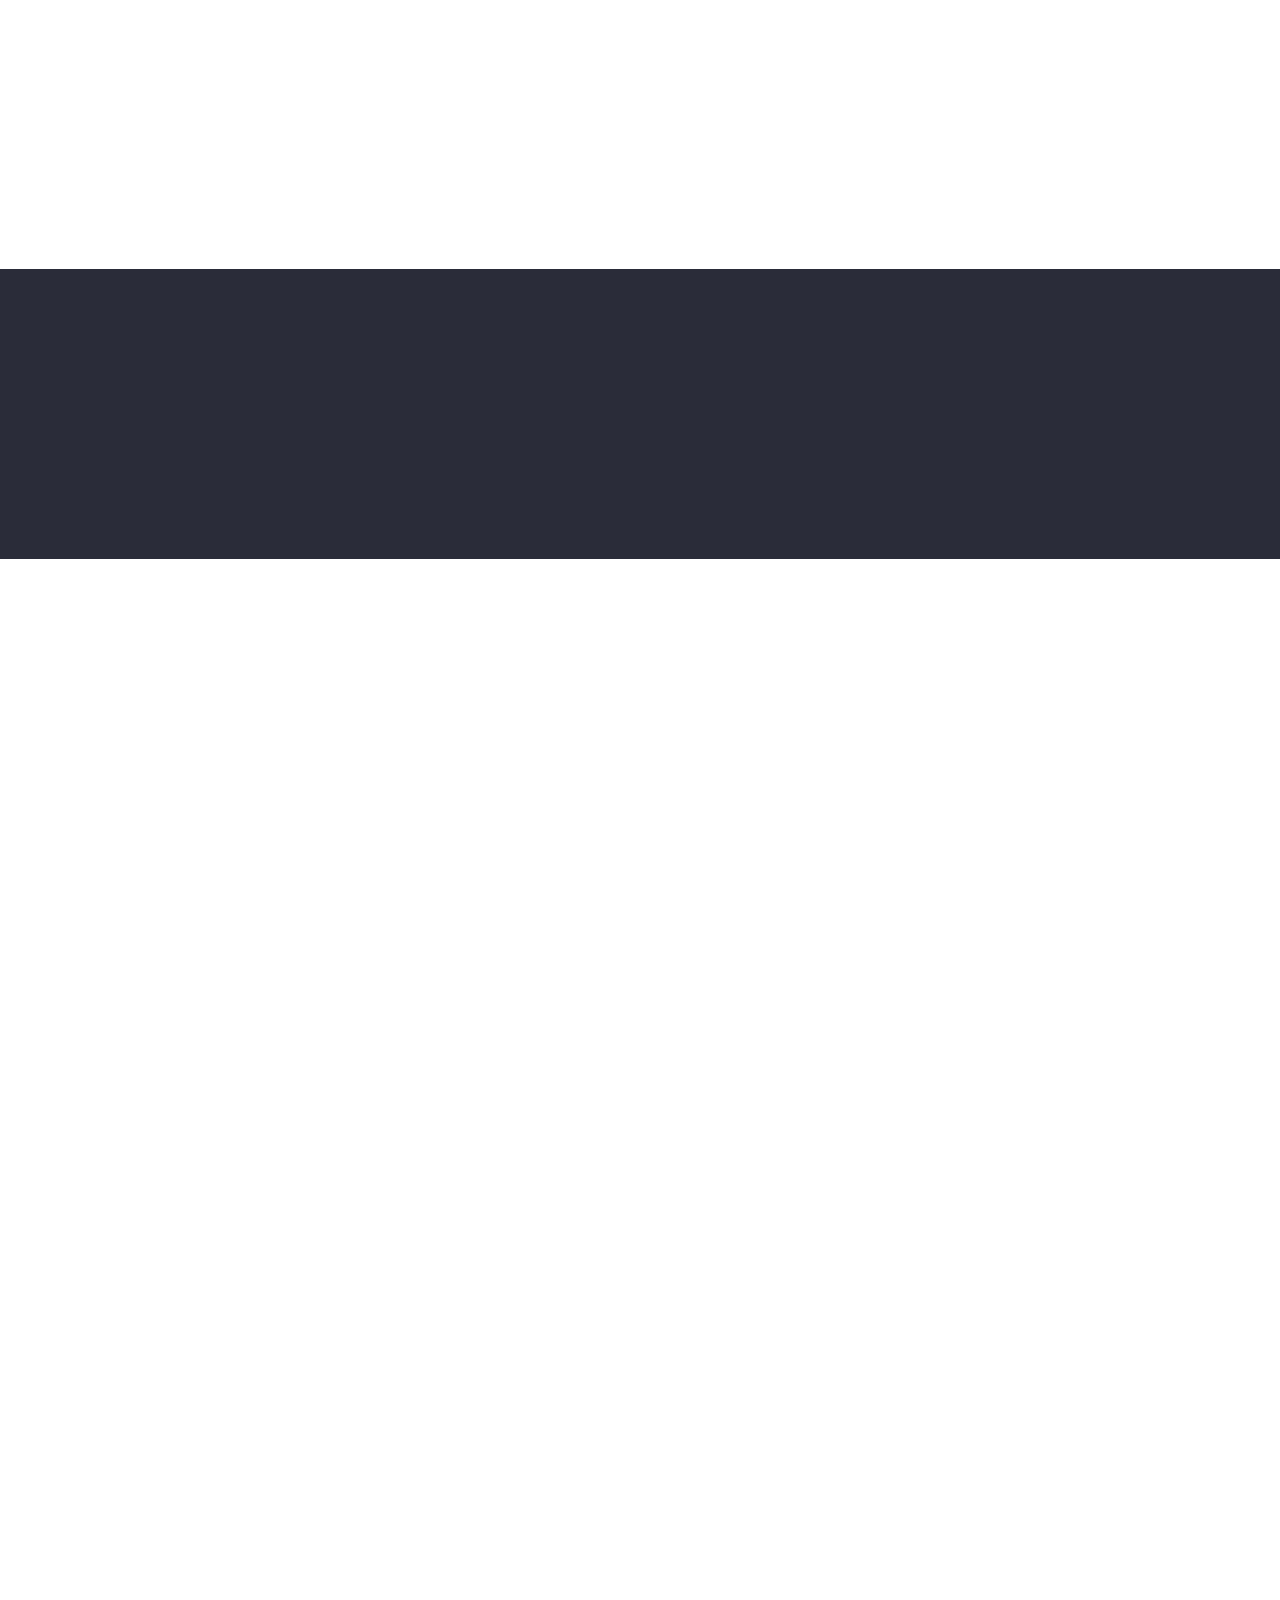
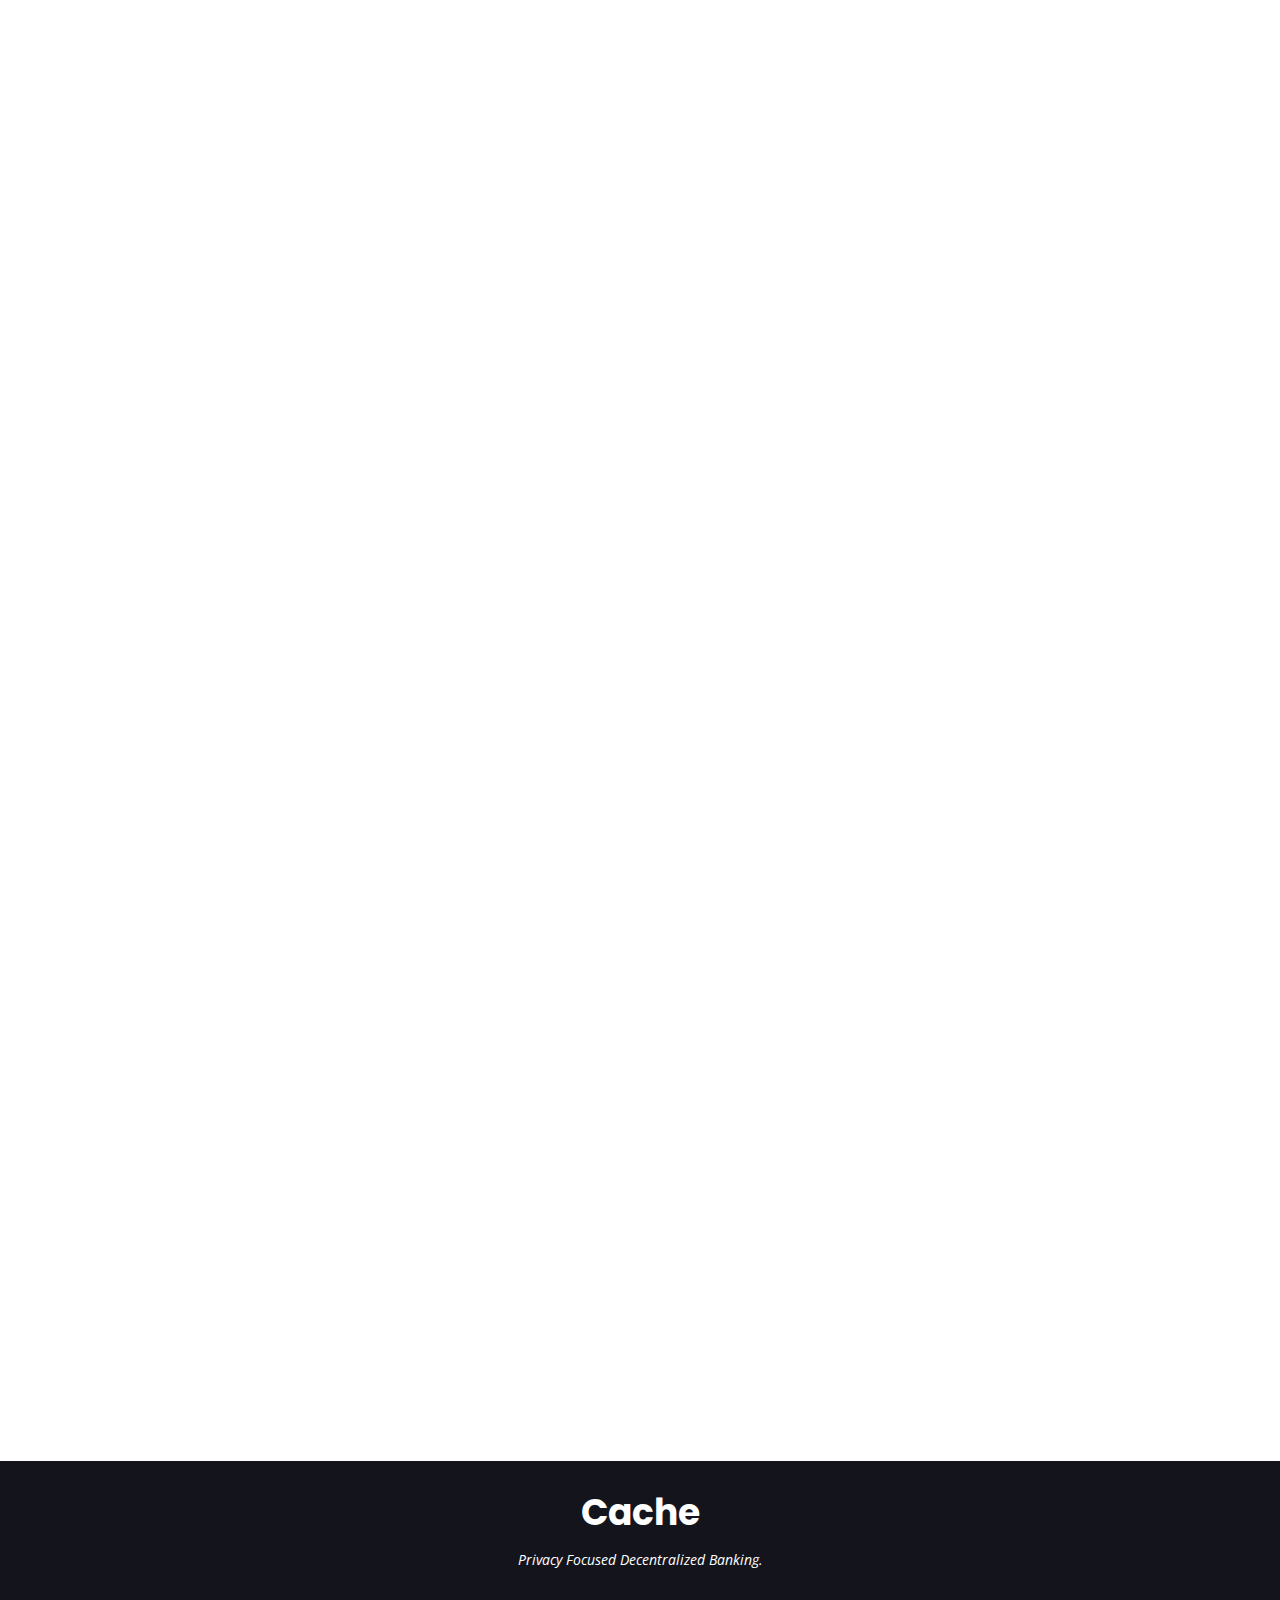
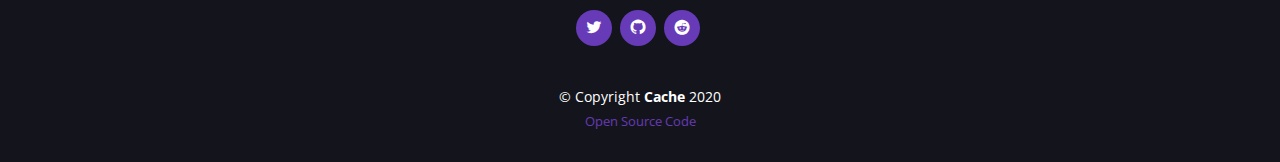
==== commit 83f76a62: "link WP" ====
--- a/index.html
+++ b/index.html
@@ -29,7 +29,6 @@
 
   <!-- Template Main CSS File -->
   <link href="assets/css/style.css" rel="stylesheet">
-  <link href="assets/css/timeline.css" rel="stylesheet">
 
 </head>
 
@@ -51,7 +50,6 @@
           <li><a href="#about">About</a></li>
           <li><a href="#services">Specifications</a></li>
           <li><a href="#portfolio">Read</a></li>
-          <li><a href="#timeline">Timeline</a></li>
           <li><a href="#faq">F.A.Q</a></li>
           <li><a href="#team">Team</a></li>
           <li class="drop-down"><a href="">Resources</a>
@@ -62,7 +60,7 @@
               <li class="drop-down"><a href="#">Documents</a>
                 <ul>
                   <li><a href="#">RPC Document (TO DO)</a></li>
-                  <li><a href="#">Whitepaper (TO DO)</a></li>
+                  <li><a href="https://raw.githubusercontent.com/Cache-core/Guides/master/Cache-White-Paper-draft-1.1.0.pdf">Whitepaper</a></li>
                 </ul>
               </li>
             </ul>
@@ -435,186 +433,8 @@
 
 
         </div>
-      </div>
-    </section>
-
-    <section id="timeline" class="about">
-      <div id="app" class="container">
-      <div class="row">
-        <div class="col-md-12">
-          <div class="section-title" data-aos="zoom-out">
-            <h2>Timeline</h2>
-            <p>Past, Present & Future</p>
-          </div>
-          <div class="box">
-            <ul id="first-list">
-                <li>
-                    <span></span>
-                    <div class="title">Cache Hash <i class="las la-check"></i></div>
-                    <div class="info">To make sure there are no ASIC or FPGA machines mining Cache, we have taken the steps to modify a pre-existing algorithm to create what is essentially a new algorithm.
-                      The modified software is completely open source and it can be found on GitHub.</div>
-                    <div class="time">
-                        <span>Aug</span>
-                        <span>2020</span>
-                    </div>
-                </li>
-                <li>
-                    <span></span>
-                    <div class="title">Testnet <i class="las la-check"></i></div>
-                    <div class="info">It is standard for any new network to under-go a testnet stage before they initially launch a new Blockchain.
-                      This is to potentially fix any problems that may arise during the early blocks of the Blockchain.
-                      All the coins from the testnet are absolutely worthless and in no way represent any sort of value, nor can they be swapped for the real, Mainnet asset.</div>
-                    <div class="time">
-                        <span>Sep - Nov</span>
-                        <span>2020</span>
-                    </div>
-                </li>
-
-                <li>
-                    <span></span>
-                    <div class="title">Mainnet <i class="las la-check"></i></div>
-                    <div class="info">
-                      After 22,000 blocks had been mined on the testnet network, the Cache team and community felt confident about launching Cache's mainnet asset.
-                      Cache was launched fairly on the 15th November 2020.
-                    </div>
-                    <div class="time">
-                        <span>Nov</span>
-                        <span>2020</span>
-                    </div>
-                </li>
-
-
-                <div class="arrow" id="btn1">
-
-                <svg xmlns="http://www.w3.org/2000/svg" xmlns:xlink="http://www.w3.org/1999/xlink" version="1.1" id="Capa_1" x="0px" y="0px" width="512px" height="512px" viewBox="0 0 284.929 284.929" style="enable-background:new 0 0 284.929 284.929;" xml:space="preserve">
-                  <g>
-                    <g>
-                      <path d="M135.899,167.877c1.902,1.902,4.093,2.851,6.567,2.851s4.661-0.948,6.562-2.851L282.082,34.829    c1.902-1.903,2.847-4.093,2.847-6.567s-0.951-4.665-2.847-6.567L267.808,7.417c-1.902-1.903-4.093-2.853-6.57-2.853    c-2.471,0-4.661,0.95-6.563,2.853L142.466,119.622L30.262,7.417c-1.903-1.903-4.093-2.853-6.567-2.853    c-2.475,0-4.665,0.95-6.567,2.853L2.856,21.695C0.95,23.597,0,25.784,0,28.262c0,2.478,0.953,4.665,2.856,6.567L135.899,167.877z" fill="#FFFFFF"/>
-                      <path d="M267.808,117.053c-1.902-1.903-4.093-2.853-6.57-2.853c-2.471,0-4.661,0.95-6.563,2.853L142.466,229.257L30.262,117.05    c-1.903-1.903-4.093-2.853-6.567-2.853c-2.475,0-4.665,0.95-6.567,2.853L2.856,131.327C0.95,133.23,0,135.42,0,137.893    c0,2.474,0.953,4.665,2.856,6.57l133.043,133.046c1.902,1.903,4.093,2.854,6.567,2.854s4.661-0.951,6.562-2.854l133.054-133.046    c1.902-1.903,2.847-4.093,2.847-6.565c0-2.474-0.951-4.661-2.847-6.567L267.808,117.053z" fill="#FFFFFF"/>
-                    </g>
-                  </g>
-                </svg>
-
-            </div> 
-            </ul>
-                
-               
-            
-            <ul id="second-list">
-              <li>
-                <span></span>
-
-                <div class="title">Cache Mobile Wallet <i class="las la-question"></i></div>
-                <div class="info">Giving you the ability to interact with the Cache Blockchain via mobile device.</div>
-
-                <div class="time">
-                  <span>TBA</span>
-                  <span>2021</span>
-                </div>
-              </li>
-
-              <li>
-                <span></span>
-
-                <div class="title">Cache Web Wallet <i class="las la-question"></i></div>
-                <div class="info">Giving you the ability to interact with the Cache Blockchain within a browser for quick access.</div>
-
-                <div class="time">
-                  <span>TBA</span>
-                  <span>2021</span>
-                </div>
-              </li>
-
-              <li>
-                <span></span>
-                <div class="title">Multi-Sig Wallets <i class="las la-question"></i></div>
-                <div class="info">Multi-signature, or multisig, is a wallet configuration that requires at least two keys to authorize a transaction.
-                      Commonly used by cryptocurrency exchanges to ensure funds can't be moved by a rogue employee, multisig also has applications for end-users.
-                      A multisig wallet is a wallet shared by two or more users called copayers.
-                      Depending on the kind of wallet, the number of signatures required to sign a transaction will be lower or equal to the number of copayers of the wallet.</div>
-                <div class="time">
-                  <span>TBA</span>
-                  <span>202?</span>
-                </div>
-              </li>
-
-              <li>
-                <span></span>
-                <div class="title">Hardware Wallet Support <i class="las la-question"></i></div>
-                <div class="info">Hardware wallets are special types of wallets that make use of a secure hardware device to store a user's private keys.
-                  ... Users simply plug in their devices to any internet enabled device.
-                  They enter a pin, initiates a transaction, and then confirms to send the cryptocurrency.</div>
-                <div class="time">
-                  <span>TBA</span>
-                  <span>202?</span>
-                </div>
-              </li>
-                
-              <li>
-                <span></span>
-                <div class="title">Community Governance <i class="las la-question"></i></div>
-                <div class="info">Community governance focuses on power that communities exercise in order to achieve policy outcomes that suit their needs.
-                  To fund this, we will set aside part of the foundation fund each year. We then would deposit the funds set aside on to the Cache blockchain for the maximum of 1 year.
-                  Once the deposit has matured over 12 months, and the intrested has been gain, then the reward would be split into the 2 funds equally.
-                  50% back to the Foundation fund and 50% in to the Governance fund.</div>
-                <div class="time">
-                  <span>TBA</span>
-                  <span>202?</span>
-                </div>
-              </li>
-                
-              <li>
-                <span></span>
-                <div class="title">Cache Social Platform <i class="las la-question"></i></div>
-                <div class="info">The Cache developers have an idea to create a decentralized community social platform that can be accessed from any machine that is online.
-                  This platform may or may not be on-chain with Cache's blockchain but that's because decentralization isn't soley blockchain based.</div>
-                <div class="time">
-                  <span>TBA</span>
-                  <span>202?</span>
-                </div>
-              </li>
-
-              <li>
-                <span></span>
-                <div class="title">Cache ID <i class="las la-question"></i></div>
-                <div class="info">Wallet addresses for Cache are formed using a random string of 99 letters and numbers, starting with cxche, and this can be hard to memorize.
-                  Cache ID would allow you to send a transfer to bob.cache.id instead of cxcheABC123..., making it even easier for normal users to send transactions.</div>
-                <div class="time">
-                  <span>TBA</span>
-                  <span>202?</span>
-                </div>
-              </li>
-
-              <li>
-                <span></span>
-                <div class="title">Sub-Addresses <i class="las la-question"></i></div>
-                <div class="info">To help enhance privacy, the Cache developers intend to add a feature called sub-addresses.
-                  So instead of having to create multiple wallet files for different addresses, you could create a new sub wallet address within a primary address and still be able to control it like you would with a normal wallet.</div>
-                <div class="time">
-                  <span>TBA</span>
-                  <span>202?</span>
-                </div>
-              </li>
-                
-              <div class="arrow" id="btn2">
-            
-              <svg xmlns="http://www.w3.org/2000/svg" xmlns:xlink="http://www.w3.org/1999/xlink" version="1.1" id="Capa_1" x="0px" y="0px" width="512px" height="512px" viewBox="0 0 284.929 284.929" style="enable-background:new 0 0 284.929 284.929;" xml:space="preserve">
-                <g>
-                  <g>
-                    <path d="M135.899,167.877c1.902,1.902,4.093,2.851,6.567,2.851s4.661-0.948,6.562-2.851L282.082,34.829    c1.902-1.903,2.847-4.093,2.847-6.567s-0.951-4.665-2.847-6.567L267.808,7.417c-1.902-1.903-4.093-2.853-6.57-2.853    c-2.471,0-4.661,0.95-6.563,2.853L142.466,119.622L30.262,7.417c-1.903-1.903-4.093-2.853-6.567-2.853    c-2.475,0-4.665,0.95-6.567,2.853L2.856,21.695C0.95,23.597,0,25.784,0,28.262c0,2.478,0.953,4.665,2.856,6.567L135.899,167.877z" fill="#FFFFFF"/>
-                    <path d="M267.808,117.053c-1.902-1.903-4.093-2.853-6.57-2.853c-2.471,0-4.661,0.95-6.563,2.853L142.466,229.257L30.262,117.05    c-1.903-1.903-4.093-2.853-6.567-2.853c-2.475,0-4.665,0.95-6.567,2.853L2.856,131.327C0.95,133.23,0,135.42,0,137.893    c0,2.474,0.953,4.665,2.856,6.57l133.043,133.046c1.902,1.903,4.093,2.854,6.567,2.854s4.661-0.951,6.562-2.854l133.054-133.046    c1.902-1.903,2.847-4.093,2.847-6.565c0-2.474-0.951-4.661-2.847-6.567L267.808,117.053z" fill="#FFFFFF"/>
-                  </g>
-                </g>
-              </svg>
-                
-            </div>
-            </ul>
-
-            <script src="assets/js/timeline.js"></script>
-        </div>
-        </div>
-      </div>
-    </div>
+
+      </div>
     </section><!-- End Portfolio Section -->
 
     <!-- ======= F.A.Q Section ======= -->
@@ -907,8 +727,7 @@
 
   <!-- Template Main JS File -->
   <script src="assets/js/main.js"></script>
-  <script src="assets/js/timeline.js"></script>
 
 </body>
 
-</html>+</html>
